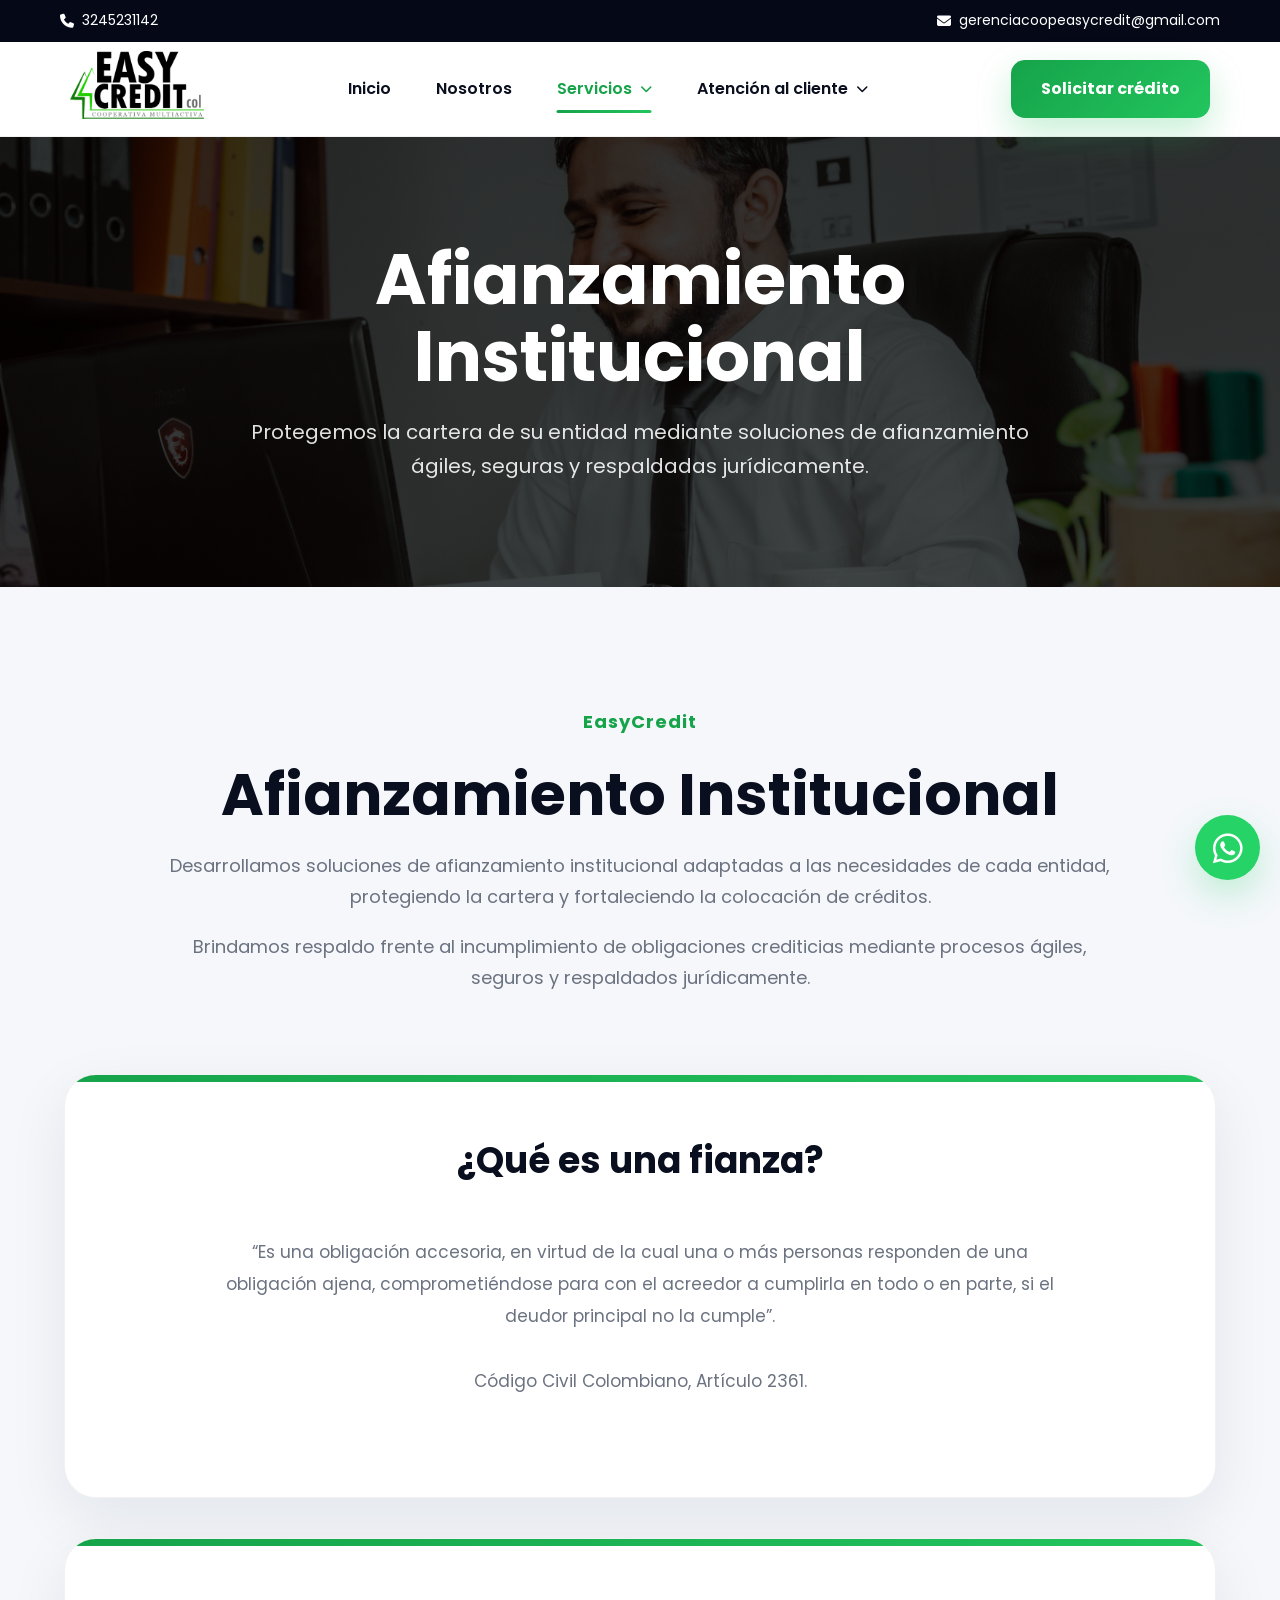
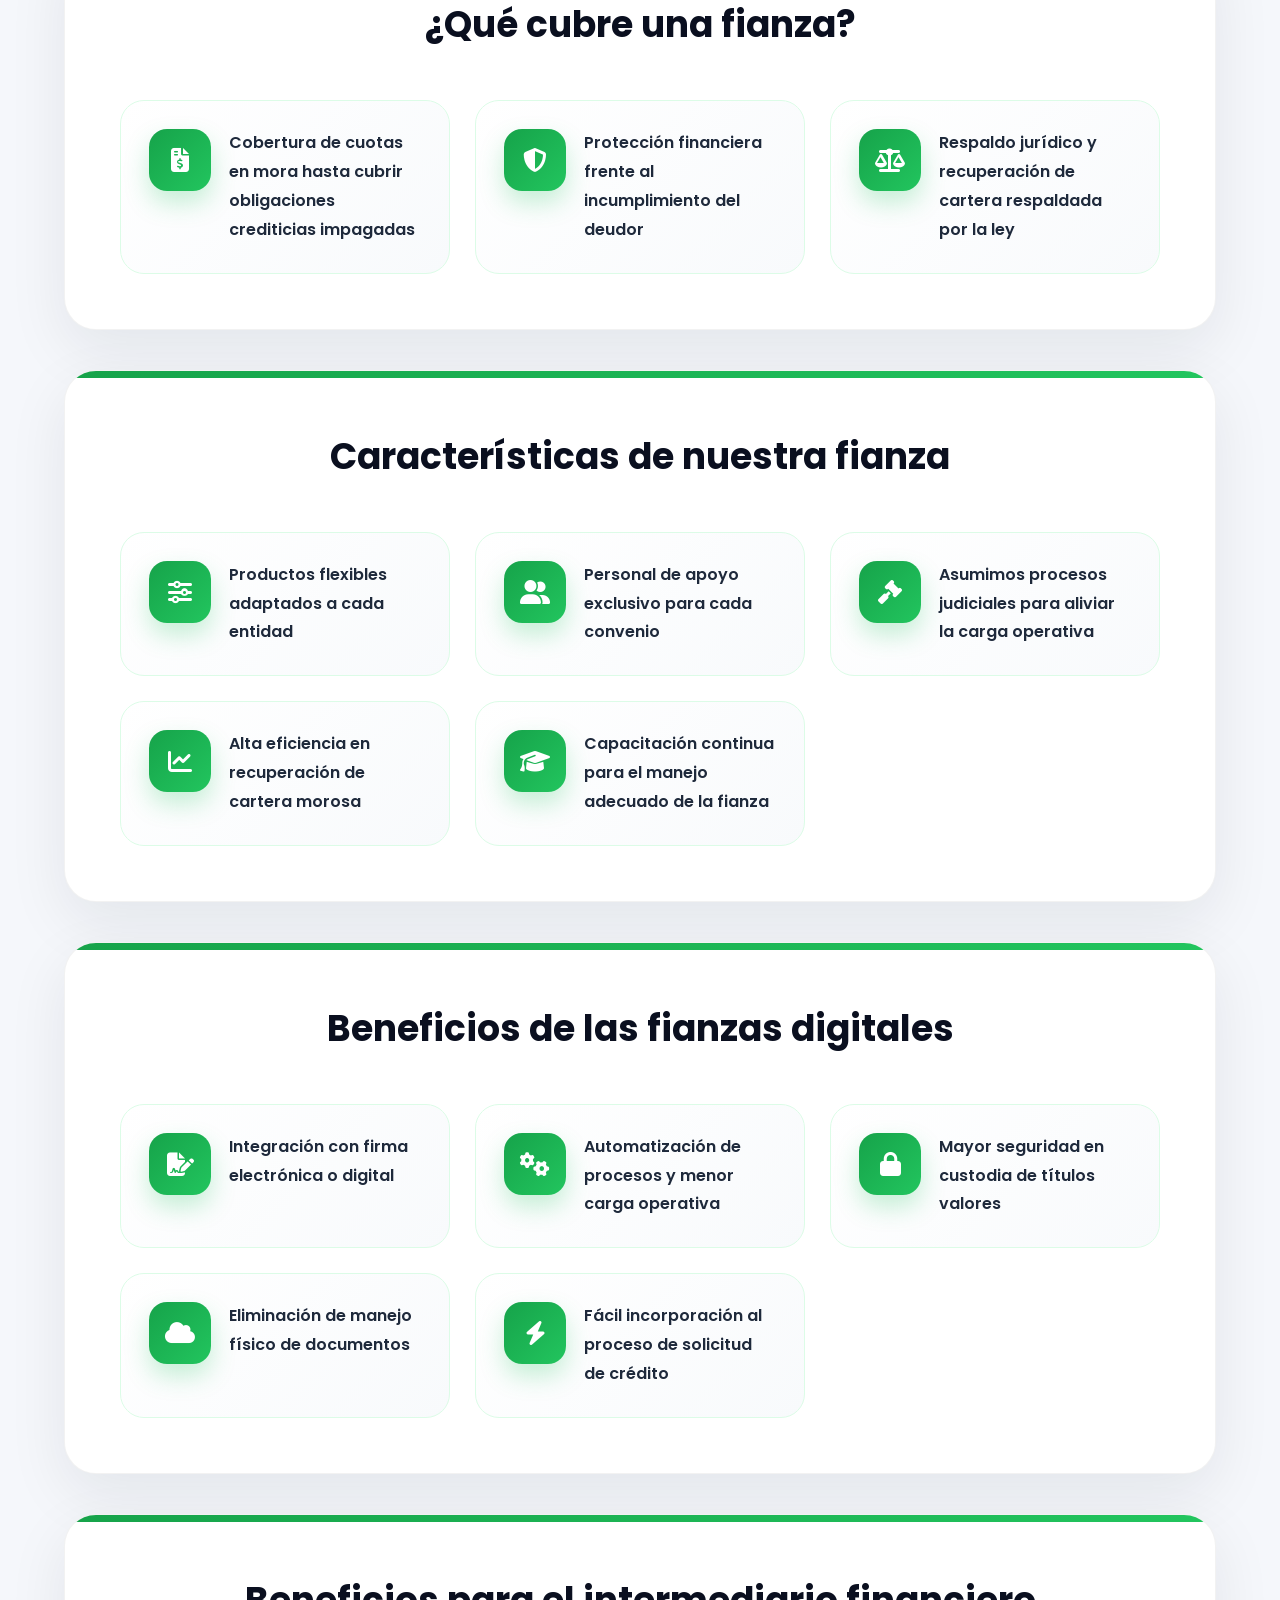
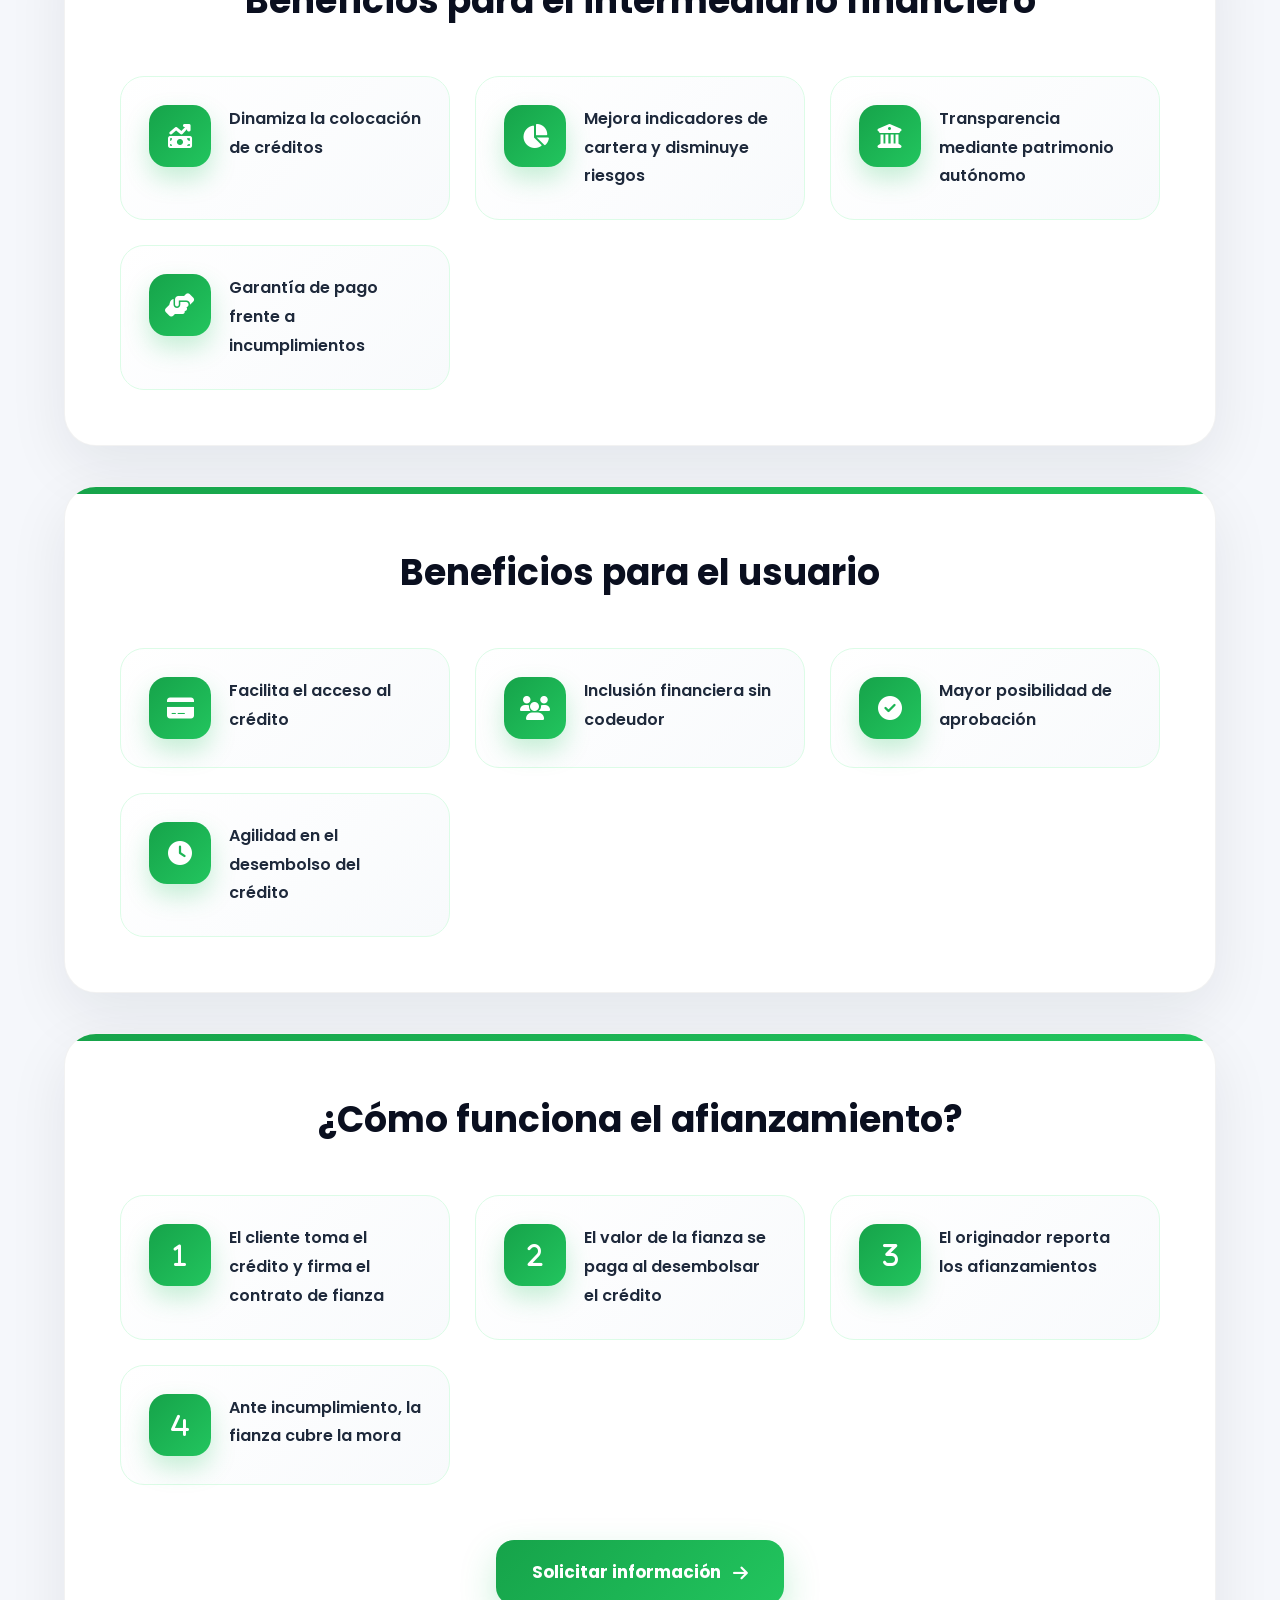
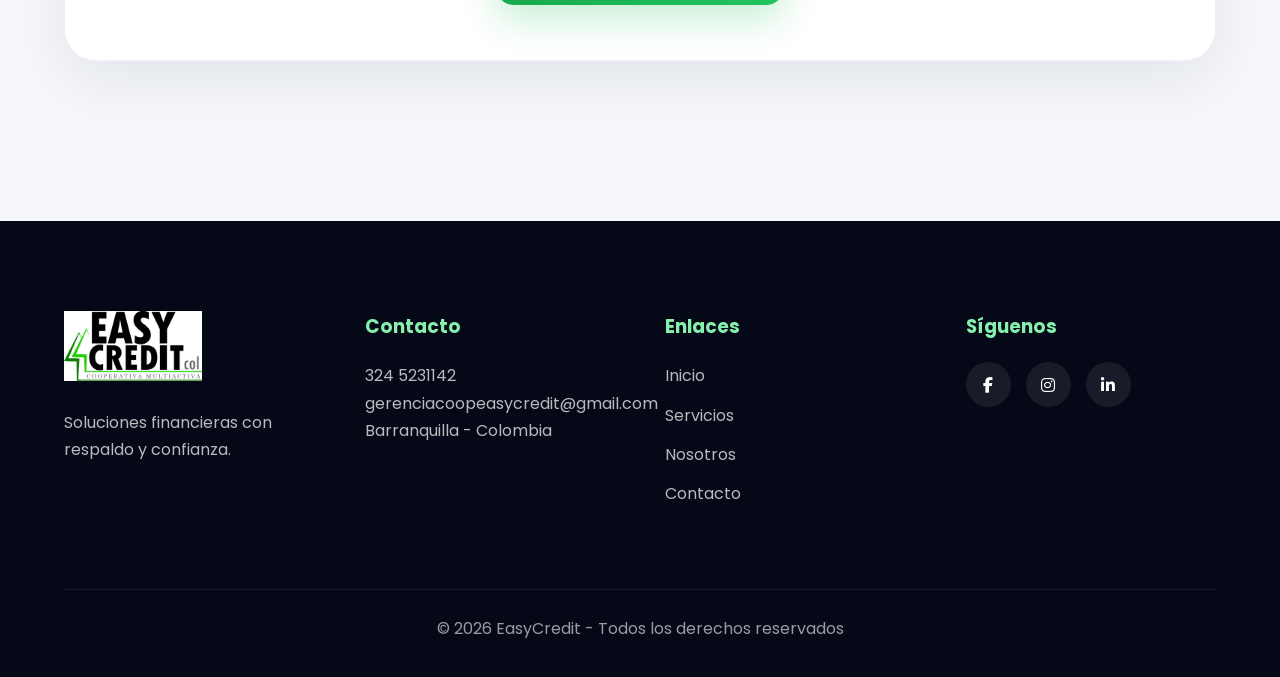
==== html/afianzamiento.html @ ebce4f31 "paginas de servicios" ====
<!DOCTYPE html>
<html lang="es">

<head>

<meta charset="UTF-8">
<meta name="viewport" content="width=device-width, initial-scale=1.0">

<title>asesoria - EasyCredit</title>

<link rel="stylesheet" href="../css/afianzamiento.css">

<link rel="icon"
type="image/ico"
href="../img/easycredit.ico">

<link rel="stylesheet"
href="https://cdnjs.cloudflare.com/ajax/libs/font-awesome/6.5.1/css/all.min.css">

<link rel="preconnect"
href="https://fonts.googleapis.com">

<link rel="preconnect"
href="https://fonts.gstatic.com"
crossorigin>

<link href="https://fonts.googleapis.com/css2?family=Poppins:wght@300;400;500;600;700&display=swap"
rel="stylesheet">

</head>

<body>

<!-- =========================================================
     TOPBAR
========================================================= -->

<div class="topbar">

    <span>
        <i class="fa-solid fa-phone"></i>
        3245231142
    </span>

    <span>
        <i class="fa-solid fa-envelope"></i>
        gerenciacoopeasycredit@gmail.com
    </span>

</div>

<!-- =========================================================
     NAVBAR
========================================================= -->

<header class="navbar">

    <!-- MOBILE -->

    <div class="menu-toggle">

        <i class="fa-solid fa-bars"></i>

    </div>

    <!-- LOGO -->

    <a href="../index.html" class="logo">

        <img src="../img/logo.png"
        alt="EasyCredit">

    </a>

    <!-- MENU -->

    <nav class="menu">

        <!-- INICIO -->

        <a href="../index.html">
            Inicio
        </a>

        <!-- NOSOTROS -->

        <a href="./nosotros.html">
            Nosotros
        </a>

        <!-- SERVICIOS -->

<div class="dropdown">

    <a href="./servicios.html" class="active">

        Servicios

        <i class="fa-solid fa-chevron-down"></i>

    </a>

    <div class="submenu">

        <a href="./asesoria.html">
            Asesoría Integral
        </a>

        <a href="./cobranza.html">
            Cobranza Jurídica
        </a>

        <a href="./afianzamiento.html"class="active">
            Afianzamiento institucional
        </a>

    </div>

</div>

<!-- ATENCION -->

<div class="dropdown">

    <a href="./contacto.html">

        Atención al cliente

        <i class="fa-solid fa-chevron-down"></i>

    </a>

    <div class="submenu">

        <a href="./contacto.html">
            Contacto
        </a>

        <a href="./pqr.html">
            PQR
        </a>

    </div>

</div>

        </div>

    </nav>

    <!-- BOTON -->

    <a href="#" class="btn-nav">

        Solicitar crédito

    </a>

</header>


<!-- =========================================================
     HERO AFIANZAMIENTO
========================================================= -->

<section class="services-hero">

    <div class="services-hero-content">


        <h1>
            Afianzamiento
            Institucional
        </h1>

        <p>
            Protegemos la cartera de su entidad
            mediante soluciones de afianzamiento
            ágiles, seguras y respaldadas jurídicamente.
        </p>

    </div>

</section>


<!-- =========================================================
     AFIANZAMIENTO
========================================================= -->

<section class="service-detail">

    <div class="container">

        <!-- INFO -->

        <div class="service-info center">

            <span class="mini-service">
                EasyCredit
            </span>

            <h2>
                Afianzamiento Institucional
            </h2>

            <p>
                Desarrollamos soluciones de afianzamiento
                institucional adaptadas a las necesidades
                de cada entidad, protegiendo la cartera
                y fortaleciendo la colocación de créditos.
            </p>

            <p>
                Brindamos respaldo frente al incumplimiento
                de obligaciones crediticias mediante procesos
                ágiles, seguros y respaldados jurídicamente.
            </p>

        </div>

        <!-- QUE ES -->

        <div class="full-card">

            <h3>
                ¿Qué es una fianza?
            </h3>

            <p class="service-description">

                “Es una obligación accesoria, en virtud
                de la cual una o más personas responden
                de una obligación ajena, comprometiéndose
                para con el acreedor a cumplirla en todo
                o en parte, si el deudor principal no
                la cumple”.
                <br><br>
                Código Civil Colombiano,
                Artículo 2361.

            </p>

        </div>

        <!-- COBERTURA -->

        <div class="full-card">

            <h3>
                ¿Qué cubre una fianza?
            </h3>

            <div class="service-list">

                <div class="service-item">

                    <i class="fa-solid fa-file-invoice-dollar"></i>

                    <span>
                        Cobertura de cuotas en mora
                        hasta cubrir obligaciones
                        crediticias impagadas
                    </span>

                </div>

                <div class="service-item">

                    <i class="fa-solid fa-shield-halved"></i>

                    <span>
                        Protección financiera frente
                        al incumplimiento del deudor
                    </span>

                </div>

                <div class="service-item">

                    <i class="fa-solid fa-scale-balanced"></i>

                    <span>
                        Respaldo jurídico y recuperación
                        de cartera respaldada por la ley
                    </span>

                </div>

            </div>

        </div>

        <!-- CARACTERISTICAS -->

        <div class="full-card">

            <h3>
                Características de nuestra fianza
            </h3>

            <div class="service-list">

                <div class="service-item">

                    <i class="fa-solid fa-sliders"></i>

                    <span>
                        Productos flexibles adaptados
                        a cada entidad
                    </span>

                </div>

                <div class="service-item">

                    <i class="fa-solid fa-user-group"></i>

                    <span>
                        Personal de apoyo exclusivo
                        para cada convenio
                    </span>

                </div>

                <div class="service-item">

                    <i class="fa-solid fa-gavel"></i>

                    <span>
                        Asumimos procesos judiciales
                        para aliviar la carga operativa
                    </span>

                </div>

                <div class="service-item">

                    <i class="fa-solid fa-chart-line"></i>

                    <span>
                        Alta eficiencia en recuperación
                        de cartera morosa
                    </span>

                </div>

                <div class="service-item">

                    <i class="fa-solid fa-graduation-cap"></i>

                    <span>
                        Capacitación continua para
                        el manejo adecuado de la fianza
                    </span>

                </div>

            </div>

        </div>

        <!-- BENEFICIOS DIGITALES -->

        <div class="full-card">

            <h3>
                Beneficios de las fianzas digitales
            </h3>

            <div class="service-list">

                <div class="service-item">

                    <i class="fa-solid fa-file-signature"></i>

                    <span>
                        Integración con firma
                        electrónica o digital
                    </span>

                </div>

                <div class="service-item">

                    <i class="fa-solid fa-gears"></i>

                    <span>
                        Automatización de procesos
                        y menor carga operativa
                    </span>

                </div>

                <div class="service-item">

                    <i class="fa-solid fa-lock"></i>

                    <span>
                        Mayor seguridad en custodia
                        de títulos valores
                    </span>

                </div>

                <div class="service-item">

                    <i class="fa-solid fa-cloud"></i>

                    <span>
                        Eliminación de manejo físico
                        de documentos
                    </span>

                </div>

                <div class="service-item">

                    <i class="fa-solid fa-bolt"></i>

                    <span>
                        Fácil incorporación al proceso
                        de solicitud de crédito
                    </span>

                </div>

            </div>

        </div>

        <!-- BENEFICIOS -->

        <div class="full-card">

            <h3>
                Beneficios para el intermediario financiero
            </h3>

            <div class="service-list">

                <div class="service-item">

                    <i class="fa-solid fa-money-bill-trend-up"></i>

                    <span>
                        Dinamiza la colocación
                        de créditos
                    </span>

                </div>

                <div class="service-item">

                    <i class="fa-solid fa-chart-pie"></i>

                    <span>
                        Mejora indicadores de cartera
                        y disminuye riesgos
                    </span>

                </div>

                <div class="service-item">

                    <i class="fa-solid fa-building-columns"></i>

                    <span>
                        Transparencia mediante
                        patrimonio autónomo
                    </span>

                </div>

                <div class="service-item">

                    <i class="fa-solid fa-handshake-angle"></i>

                    <span>
                        Garantía de pago frente
                        a incumplimientos
                    </span>

                </div>

            </div>

        </div>

        <!-- BENEFICIOS USUARIO -->

        <div class="full-card">

            <h3>
                Beneficios para el usuario
            </h3>

            <div class="service-list">

                <div class="service-item">

                    <i class="fa-solid fa-credit-card"></i>

                    <span>
                        Facilita el acceso
                        al crédito
                    </span>

                </div>

                <div class="service-item">

                    <i class="fa-solid fa-users"></i>

                    <span>
                        Inclusión financiera
                        sin codeudor
                    </span>

                </div>

                <div class="service-item">

                    <i class="fa-solid fa-circle-check"></i>

                    <span>
                        Mayor posibilidad
                        de aprobación
                    </span>

                </div>

                <div class="service-item">

                    <i class="fa-solid fa-clock"></i>

                    <span>
                        Agilidad en el desembolso
                        del crédito
                    </span>

                </div>

            </div>

        </div>

        <!-- CLAVES -->

        <div class="full-card">

            <h3>
                ¿Cómo funciona el afianzamiento?
            </h3>

            <div class="service-list">

                <div class="service-item">

                    <i class="fa-solid fa-1"></i>

                    <span>
                        El cliente toma el crédito
                        y firma el contrato de fianza
                    </span>

                </div>

                <div class="service-item">

                    <i class="fa-solid fa-2"></i>

                    <span>
                        El valor de la fianza se paga
                        al desembolsar el crédito
                    </span>

                </div>

                <div class="service-item">

                    <i class="fa-solid fa-3"></i>

                    <span>
                        El originador reporta
                        los afianzamientos
                    </span>

                </div>

                <div class="service-item">

                    <i class="fa-solid fa-4"></i>

                    <span>
                        Ante incumplimiento,
                        la fianza cubre la mora
                    </span>

                </div>

            </div>

            <!-- BOTON -->

            <div class="service-btn-box">

                <a href="./contacto.html"
                class="service-btn">

                    Solicitar información

                    <i class="fa-solid fa-arrow-right"></i>

                </a>

            </div>

        </div>

    </div>

</section>

<!-- =========================================================
     FOOTER
========================================================= -->

<footer class="footer">

    <div class="container">

        <div class="footer-container">

            <!-- LOGO -->

            <div class="footer-brand">

                <img src="../img/logo.png"
                alt="EasyCredit">

                <p>
                    Soluciones financieras
                    con respaldo y confianza.
                </p>

            </div>

            <!-- CONTACTO -->

            <div class="footer-info">

                <h3>Contacto</h3>

                <p>

                    <a href="https://wa.me/573245231142"
                    target="_blank">

                        324 5231142

                    </a>

                </p>

                <p>
                    gerenciacoopeasycredit@gmail.com
                </p>

                <p>
                    Barranquilla - Colombia
                </p>

            </div>

            <!-- ENLACES -->

            <div class="footer-links">

                <h3>Enlaces</h3>

                <a href="../index.html">
                    Inicio
                </a>

                <a href="./servicios.html">
                    Servicios
                </a>

                <a href="./nosotros.html">
                    Nosotros
                </a>

                <a href="./contacto.html">
                    Contacto
                </a>

            </div>

            <!-- REDES -->

            <div class="footer-social">

                <h3>Síguenos</h3>

                <div class="social-icons">

                    <a href="#">
                        <i class="fa-brands fa-facebook-f"></i>
                    </a>

                    <a href="#">
                        <i class="fa-brands fa-instagram"></i>
                    </a>

                    <a href="#">
                        <i class="fa-brands fa-linkedin-in"></i>
                    </a>

                </div>

            </div>

        </div>

        <!-- COPYRIGHT -->

        <div class="footer-copy">

            © 2026 EasyCredit
            - Todos los derechos reservados

        </div>

    </div>

</footer>

<!-- =========================================================
     WHATSAPP
========================================================= -->

<a href="https://wa.me/573245231142?text=Hola%20EasyCredit,%20quiero%20asesoría"
class="whatsapp"
target="_blank">

    <i class="fa-brands fa-whatsapp"></i>

</a>

<!-- JS -->

<script src="../script.js"></script>

</body>
</html>
---- css/afianzamiento.css ----
:root{

    --black:#0a0f1f;
    --dark:#111827;

    --green:#16a34a;
    --green-light:#22c55e;

    --gray:#f3f4f6;
    --gray-text:#6b7280;

    --white:#ffffff;
}

/* =========================================================
   RESET
========================================================= */

*{
    margin:0;
    padding:0;
    box-sizing:border-box;
}

html{
    scroll-behavior:smooth;
}

body{
    font-family:'Poppins',sans-serif;
    background:#f5f7fb;
    color:var(--black);
    overflow-x:hidden;
    line-height:1.7;
}

.container{
    width:90%;
    max-width:1280px;
    margin:auto;
}

/* =========================================================
   TOPBAR
========================================================= */

.topbar{
    height:42px;
    background:#050816;
    display:flex;
    justify-content:space-between;
    align-items:center;
    padding:0 60px;
    color:white;
    font-size:14px;
}

.topbar span{
    display:flex;
    align-items:center;
    gap:8px;
}

/* =========================================================
   NAVBAR
========================================================= */

.navbar{
    width:100%;
    height:95px;
    position:sticky;
    top:0;
    z-index:999;
    display:flex;
    justify-content:space-between;
    align-items:center;
    padding:0 70px;
    background:rgba(255,255,255,.95);
    backdrop-filter:blur(14px);
    border-bottom:1px solid rgba(0,0,0,.05);
}

.logo img{
    height:68px;
}

/* =========================================================
   MENU
========================================================= */

.menu{
    display:flex;
    align-items:center;
    gap:45px;
}

.menu a{
    position:relative;
    text-decoration:none;
    color:var(--black);
    font-size:16px;
    font-weight:600;
    transition:.3s ease;
}

.menu a:hover,
.menu a.active{
    color:var(--green);
}

.menu a::after{
    content:'';
    position:absolute;
    left:50%;
    bottom:-10px;
    width:0%;
    height:3px;
    border-radius:20px;
    background:linear-gradient(
    90deg,
    var(--green),
    var(--green-light)
    );
    transform:translateX(-50%);
    transition:.35s;
}

.menu a:hover::after,
.menu a.active::after{
    width:100%;
}

/* =========================================================
   DROPDOWN
========================================================= */

.dropdown{
    position:relative;
}

.dropdown > a{
    display:flex;
    align-items:center;
    gap:8px;
}

.dropdown i{
    font-size:12px;
}

.submenu{
    position:absolute;
    top:150%;
    left:50%;
    transform:translateX(-50%);
    min-width:280px;
    background:white;
    border-radius:24px;
    padding:18px;
    display:flex;
    flex-direction:column;
    gap:10px;
    opacity:0;
    visibility:hidden;
    transition:.35s ease;
    box-shadow:0 20px 50px rgba(0,0,0,.12);
}

.dropdown:hover .submenu{
    opacity:1;
    visibility:visible;
}

.submenu a{
    padding:14px 18px;
    border-radius:14px;
}

.submenu a:hover{
    background:linear-gradient(
    135deg,
    var(--green),
    var(--green-light)
    );
    color:white;
}

.submenu a::after{
    display:none;
}

/* =========================================================
   BOTON NAV
========================================================= */

.btn-nav{
    padding:15px 30px;
    border-radius:14px;
    background:linear-gradient(
    135deg,
    var(--green),
    var(--green-light)
    );
    color:white;
    text-decoration:none;
    font-weight:700;
    transition:.35s;
    box-shadow:
    0 15px 35px rgba(34,197,94,.25);
}

.btn-nav:hover{
    transform:translateY(-4px);
}

/* =========================================================
   HERO
========================================================= */

.services-hero{
    width:100%;
    min-height:450px;

    display:flex;
    justify-content:center;
    align-items:center;
    text-align:center;

    background:
    linear-gradient(
    rgba(0,0,0,.75),
    rgba(0,0,0,.70)
    ),
    url('../img/servicios.jpg');

    background-size:cover;
    background-position:center;

    position:relative;
    overflow:hidden;
}

.services-hero-content{
    position:relative;
    z-index:5;
    max-width:850px;
    padding:0 20px;
    color:white;
}

.services-hero-content span{
    display:inline-block;
    padding:10px 22px;
    border-radius:50px;
    background:rgba(255,255,255,.08);
    color:#bbf7d0;
    margin-bottom:20px;
    font-weight:600;
}

.services-hero-content h1{
    font-size:70px;
    margin-bottom:20px;
    line-height:1.1;
}

.services-hero-content p{
    font-size:20px;
    color:rgba(255,255,255,.88);
}

/* =========================================================
   SECTION
========================================================= */

.service-detail{
    padding:120px 0;
}

/* =========================================================
   INFO TOP
========================================================= */

.service-info.center{
    text-align:center;
    max-width:950px;
    margin:auto auto 80px;
}

.mini-service{
    color:var(--green);
    font-size:18px;
    font-weight:700;
    letter-spacing:1px;
}

.service-info.center h2{
    font-size:58px;
    margin:22px 0;
    line-height:1.2;
}

.service-info.center p{
    font-size:18px;
    color:var(--gray-text);
    margin-bottom:20px;
}

/* =========================================================
   CARDS
========================================================= */

.full-card{
    position:relative;
    background:white;
    border-radius:32px;
    padding:55px;
    margin-bottom:40px;
    overflow:hidden;

    border:1px solid rgba(0,0,0,.05);

    box-shadow:
    0 20px 60px rgba(15,23,42,.08);
}

.full-card::before{
    content:'';
    position:absolute;
    top:0;
    left:0;
    width:100%;
    height:7px;

    background:linear-gradient(
    90deg,
    var(--green),
    var(--green-light)
    );
}

.full-card h3{
    text-align:center;
    font-size:36px;
    margin-bottom:45px;
    color:var(--black);
}

/* =========================================================
   DESCRIPTION
========================================================= */

.service-description{
    text-align:center;
    max-width:850px;
    margin:0 auto 45px;
    color:var(--gray-text);
    font-size:17px;
    line-height:1.9;
}

/* =========================================================
   SERVICE LIST
========================================================= */

.service-list{
    display:grid;
    grid-template-columns:
    repeat(auto-fit,minmax(300px,1fr));
    gap:25px;
}

/* =========================================================
   ITEMS
========================================================= */

.service-item{
    position:relative;

    display:flex;
    align-items:flex-start;
    gap:18px;

    padding:28px;

    border-radius:24px;

    background:
    linear-gradient(
    135deg,
    #ffffff,
    #f8fafc
    );

    border:1px solid #dcfce7;

    transition:.35s ease;
}

.service-item:hover{
    transform:translateY(-8px);
    box-shadow:
    0 20px 40px rgba(34,197,94,.12);
}

.service-item i{
    width:62px;
    height:62px;
    min-width:62px;

    border-radius:18px;

    display:flex;
    justify-content:center;
    align-items:center;

    background:linear-gradient(
    135deg,
    var(--green),
    var(--green-light)
    );

    color:white;
    font-size:24px;

    box-shadow:
    0 12px 25px rgba(34,197,94,.25);
}

.service-item span{
    font-size:16px;
    font-weight:600;
    color:#1e293b;
    line-height:1.8;
}

/* =========================================================
   BUTTON
========================================================= */

.service-btn-box{
    display:flex;
    justify-content:center;
    margin-top:55px;
}

.service-btn{
    display:inline-flex;
    align-items:center;
    gap:12px;

    padding:18px 36px;

    border-radius:18px;

    background:linear-gradient(
    135deg,
    var(--green),
    var(--green-light)
    );

    color:white;
    text-decoration:none;
    font-size:17px;
    font-weight:700;

    transition:.35s ease;

    box-shadow:
    0 15px 35px rgba(34,197,94,.25);
}

.service-btn:hover{
    transform:translateY(-5px);
}

/* =========================================================
   FOOTER
========================================================= */

.footer{
    background:#050816;
    padding:90px 0 35px;
    color:white;
}

.footer-container{
    display:grid;
    grid-template-columns:
    repeat(auto-fit,minmax(220px,1fr));
    gap:50px;
}

.footer-brand img{
    height:70px;
    margin-bottom:20px;
}

.footer-brand p{
    color:rgba(255,255,255,.72);
}

.footer h3{
    color:#86efac;
    margin-bottom:20px;
}

.footer a,
.footer p{
    color:rgba(255,255,255,.72);
    text-decoration:none;
}

.footer-links a{
    display:block;
    margin-bottom:12px;
}

.footer-links a:hover,
.footer-info a:hover{
    color:#86efac;
}

.social-icons{
    display:flex;
    gap:15px;
}

.social-icons a{
    width:45px;
    height:45px;
    border-radius:50%;
    background:rgba(255,255,255,.08);

    display:flex;
    justify-content:center;
    align-items:center;

    color:white;

    transition:.3s;
}

.social-icons a:hover{
    background:var(--green);
    transform:translateY(-4px);
}

.footer-copy{
    margin-top:70px;
    padding-top:25px;
    border-top:1px solid rgba(255,255,255,.08);
    text-align:center;
    color:rgba(255,255,255,.6);
}

/* =========================================================
   WHATSAPP
========================================================= */

.whatsapp{
    position:fixed;
    width:65px;
    height:65px;
    right:20px;
    bottom:20px;

    border-radius:50%;

    background:#25D366;

    display:flex;
    justify-content:center;
    align-items:center;

    text-decoration:none;

    z-index:999;

    box-shadow:
    0 15px 35px rgba(37,211,102,.25);
}

.whatsapp i{
    color:white;
    font-size:34px;
}

/* =========================================================
   MOBILE MENU
========================================================= */

.menu-toggle{
    display:none;
}

/* =========================================================
   RESPONSIVE
========================================================= */

@media(max-width:992px){

    .navbar{
        padding:0 25px;
    }

    .menu{
        gap:25px;
    }

    .services-hero-content h1{
        font-size:54px;
    }

    .service-info.center h2{
        font-size:44px;
    }
}

@media(max-width:768px){

    .topbar{
        display:none;
    }

    .navbar{
        justify-content:center;
        padding:18px 20px;
        height:auto;
    }

    .menu-toggle{
        display:flex;
        position:absolute;
        left:20px;
        font-size:30px;
        cursor:pointer;
    }

    .logo img{
        height:55px;
    }

    .menu{
        position:fixed;
        top:0;
        left:-100%;

        width:280px;
        height:100vh;

        background:white;

        flex-direction:column;
        justify-content:center;
        align-items:flex-start;

        padding-left:40px;

        transition:.4s ease;

        z-index:1000;
    }

    .menu.active{
        left:0;
    }

    .submenu{
        display:none;
    }

    .btn-nav{
        display:none;
    }

    .services-hero{
        min-height:380px;
    }

    .services-hero-content h1{
        font-size:42px;
    }

    .services-hero-content p{
        font-size:16px;
    }

    .service-detail{
        padding:90px 0;
    }

    .service-info.center h2{
        font-size:38px;
    }

    .full-card{
        padding:35px 25px;
    }

    .full-card h3{
        font-size:28px;
    }

    .service-list{
        grid-template-columns:1fr;
    }

    .service-btn{
        width:100%;
        justify-content:center;
    }

    .footer{
        text-align:center;
    }

    .social-icons{
        justify-content:center;
    }
}
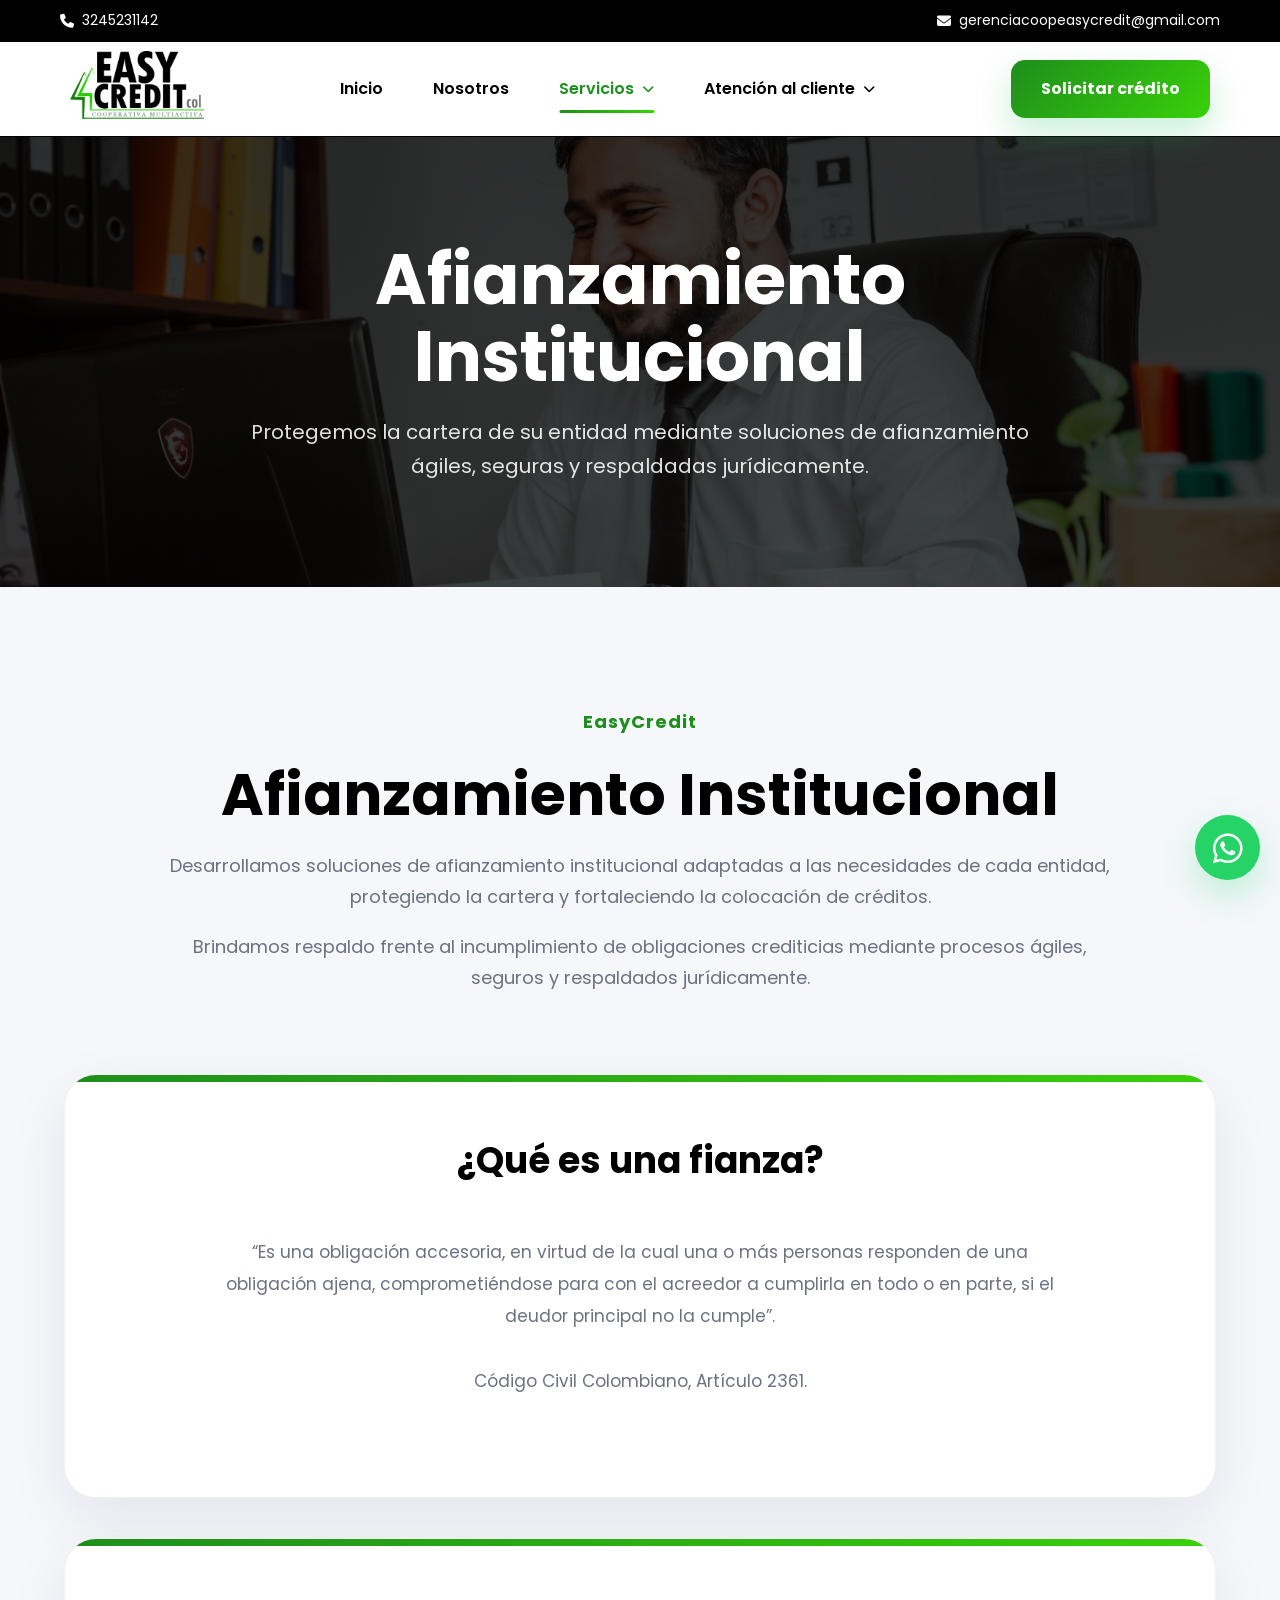
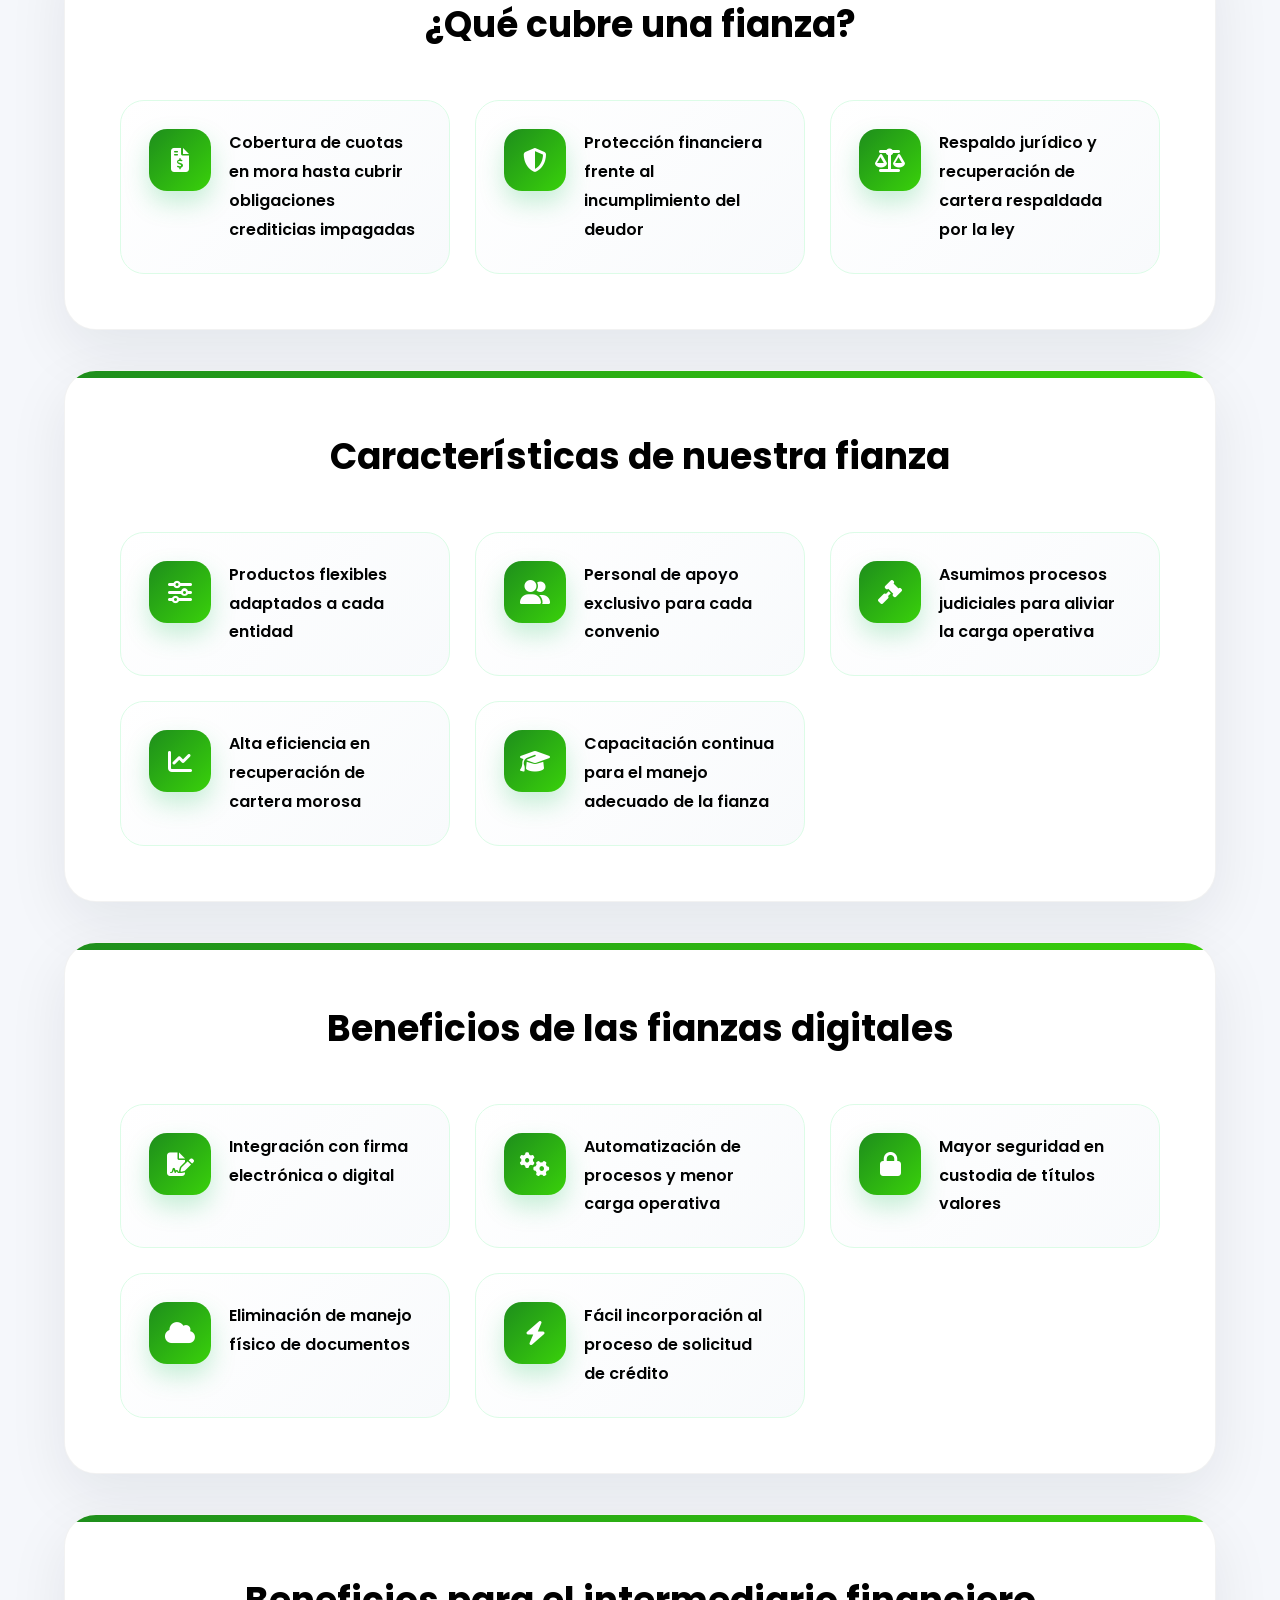
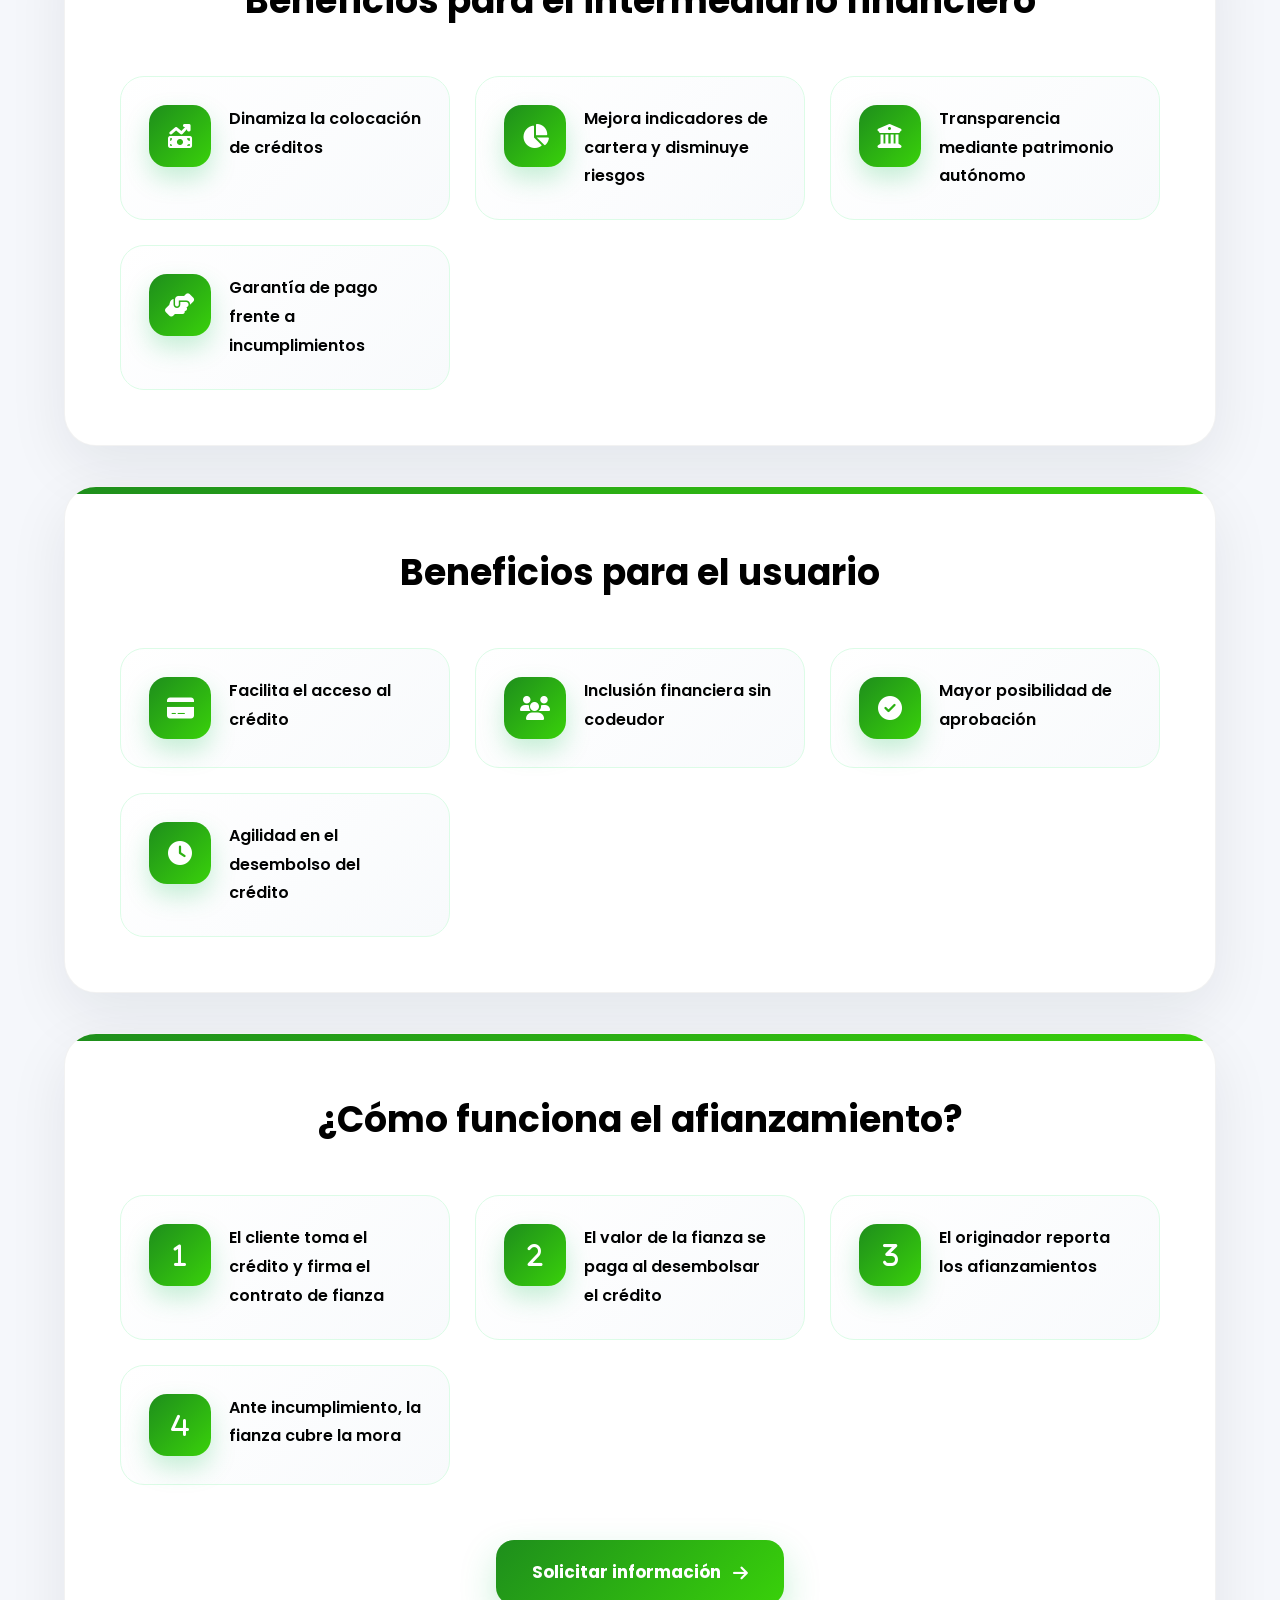
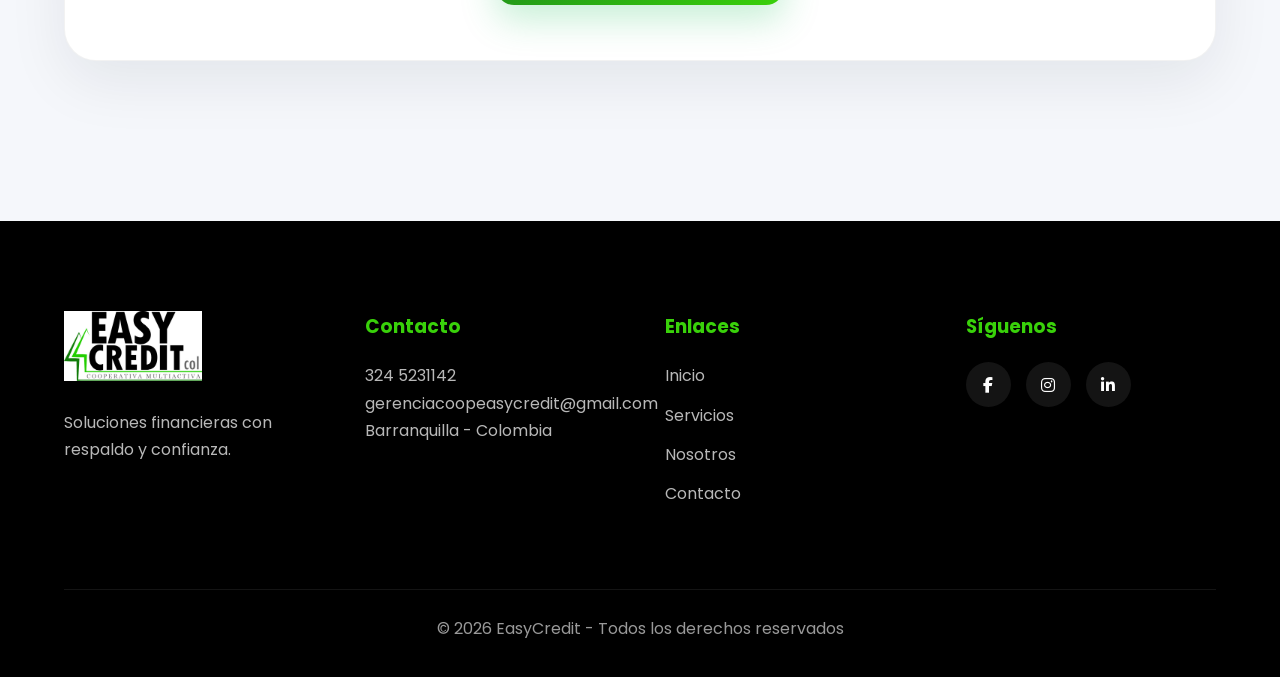
==== commit ea6224ee: "formulario pqr y meta" ====
--- a/html/afianzamiento.html
+++ b/html/afianzamiento.html
@@ -3,10 +3,18 @@
 
 <head>
 
-<meta charset="UTF-8">
-<meta name="viewport" content="width=device-width, initial-scale=1.0">
-
-<title>asesoria - EasyCredit</title>
+<title>Afianzamiento Institucional | EasyCredit</title>
+
+<meta name="description" content="Servicio de afianzamiento institucional para respaldar créditos, disminuir riesgos y fortalecer operaciones financieras.">
+
+<meta name="keywords" content="afianzamiento institucional, respaldo crediticio, garantía financiera, EasyCredit">
+
+<meta name="author" content="EasyCredit">
+
+<meta name="robots" content="index, follow">
+<meta property="og:site_name" content="EasyCredit">
+<meta property="og:type" content="website">
+<meta property="og:locale" content="es_CO">
 
 <link rel="stylesheet" href="../css/afianzamiento.css">
 
--- a/css/afianzamiento.css
+++ b/css/afianzamiento.css
@@ -1,10 +1,10 @@
 :root{
 
-    --black:#0a0f1f;
-    --dark:#111827;
-
-    --green:#16a34a;
-    --green-light:#22c55e;
+    --black:#000000;
+    --dark:#070707;
+
+    --green:#1E8E1C;
+    --green-light:#39D10A;
 
     --gray:#f3f4f6;
     --gray-text:#6b7280;
@@ -46,7 +46,7 @@
 
 .topbar{
     height:42px;
-    background:#050816;
+    background:var(--black);
     display:flex;
     justify-content:space-between;
     align-items:center;
@@ -77,7 +77,7 @@
     padding:0 70px;
     background:rgba(255,255,255,.95);
     backdrop-filter:blur(14px);
-    border-bottom:1px solid rgba(0,0,0,.05);
+    border-bottom:1px solid rgb(0, 0, 0);
 }
 
 .logo img{
@@ -182,6 +182,7 @@
     var(--green),
     var(--green-light)
     );
+
     color:white;
 }
 
@@ -430,7 +431,7 @@
 .service-item span{
     font-size:16px;
     font-weight:600;
-    color:#1e293b;
+    color:#020303;
     line-height:1.8;
 }
 
@@ -479,7 +480,7 @@
 ========================================================= */
 
 .footer{
-    background:#050816;
+    background:var(--black);
     padding:90px 0 35px;
     color:white;
 }
@@ -501,7 +502,7 @@
 }
 
 .footer h3{
-    color:#86efac;
+      color:var(--green-light);
     margin-bottom:20px;
 }
 
@@ -518,7 +519,7 @@
 
 .footer-links a:hover,
 .footer-info a:hover{
-    color:#86efac;
+    color:#0b7a34;
 }
 
 .social-icons{
@@ -587,135 +588,362 @@
 }
 
 /* =========================================================
-   MOBILE MENU
+   DROPDOWN + MENU MOBILE CORREGIDO
+========================================================= */
+
+/* =========================================================
+   HAMBURGUESA
 ========================================================= */
 
 .menu-toggle{
-    display:none;
-}
-
-/* =========================================================
-   RESPONSIVE
-========================================================= */
-
-@media(max-width:992px){
-
-    .navbar{
-        padding:0 25px;
-    }
-
-    .menu{
-        gap:25px;
-    }
-
-    .services-hero-content h1{
-        font-size:54px;
-    }
-
-    .service-info.center h2{
-        font-size:44px;
-    }
-}
+    display:none !important;
+    font-size:32px;
+    color:var(--black);
+    cursor:pointer;
+    z-index:2000;
+    position:absolute;
+    left:22px;
+    top:50%;
+    transform:translateY(-50%);
+}
+
+/* =========================================================
+   DROPDOWN SERVICIOS
+========================================================= */
+
+.dropdown{
+    position:relative;
+    display:flex;
+    align-items:center;
+    justify-content:center;
+}
+
+/* BOTON */
+
+.dropdown > a{
+    display:flex;
+    align-items:center;
+    gap:8px;
+}
+
+/* ICONO */
+
+.dropdown i{
+    font-size:12px;
+    transition:.3s ease;
+}
+
+/* ROTAR ICONO */
+
+.dropdown:hover i,
+.dropdown.active i{
+    transform:rotate(180deg);
+}
+
+/* =========================================================
+   SUBMENU DESKTOP
+========================================================= */
+
+.submenu{
+    position:absolute;
+    top:150%;
+    left:50%;
+    transform:translateX(-50%);
+
+    min-width:320px;
+
+    background:white;
+    border-radius:26px;
+    padding:18px;
+
+    display:flex;
+    flex-direction:column;
+    gap:10px;
+
+    opacity:0;
+    visibility:hidden;
+
+    transition:
+    opacity .25s ease,
+    visibility .25s ease;
+
+    box-shadow:
+    0 25px 60px rgba(0,0,0,.12);
+
+    border:1px solid rgba(0,200,83,.10);
+
+    z-index:999;
+}
+
+/* MOSTRAR */
+
+.dropdown:hover .submenu{
+    opacity:1;
+    visibility:visible;
+}
+
+/* LINKS SUBMENU */
+
+.submenu a{
+    display:flex;
+    align-items:center;
+
+    padding:16px 20px;
+
+    border-radius:16px;
+
+    text-decoration:none;
+
+    color:#000000;
+
+    font-size:17px;
+
+    font-weight:600;
+
+    background:#ffffff;
+
+    transition:
+    background .25s ease,
+    color .25s ease;
+}
+
+/* HOVER */
+
+.submenu a:hover{
+    background:
+    linear-gradient(
+    135deg,
+    #00C853,
+    #00E676
+    );
+
+    color:#ffffff;
+
+    transform:none !important;
+    box-shadow:none !important;
+}
+
+/* QUITAR LINEA */
+
+.submenu a::after{
+    display:none !important;
+}
+
+/* =========================================================
+   MOBILE
+========================================================= */
 
 @media(max-width:768px){
+
+    /* TOPBAR */
 
     .topbar{
         display:none;
     }
 
+    /* NAVBAR */
+
     .navbar{
+        position:relative;
         justify-content:center;
-        padding:18px 20px;
+        align-items:center;
+        padding:18px 22px;
         height:auto;
     }
 
-    .menu-toggle{
+    /* LOGO */
+
+    .logo{
         display:flex;
-        position:absolute;
-        left:20px;
-        font-size:30px;
-        cursor:pointer;
+        justify-content:center;
+        width:100%;
     }
 
     .logo img{
         height:55px;
-    }
+        width:auto;
+    }
+
+    /* HAMBURGUESA */
+
+    .menu-toggle{
+        display:flex !important;
+        align-items:center;
+        justify-content:center;
+    }
+
+    /* MENU */
 
     .menu{
         position:fixed;
+
         top:0;
         left:-100%;
 
-        width:280px;
+        width:300px;
         height:100vh;
 
         background:white;
 
+        display:flex;
         flex-direction:column;
-        justify-content:center;
         align-items:flex-start;
-
-        padding-left:40px;
-
-        transition:.4s ease;
-
-        z-index:1000;
+        justify-content:flex-start;
+
+        padding:120px 30px 40px;
+
+        gap:8px;
+
+        transition:left .35s ease;
+
+        z-index:1500;
+
+        overflow-y:auto;
+
+        box-shadow:0 0 40px rgba(0,0,0,.15);
     }
 
     .menu.active{
         left:0;
     }
 
+    /* LINKS */
+
+    .menu > a,
+    .dropdown > a{
+
+        width:100%;
+
+        padding:16px 0;
+
+        font-size:22px;
+        font-weight:700;
+
+        color:#000000;
+
+        border-bottom:
+        1px solid rgba(0,0,0,.06);
+
+        transform:none !important;
+        transition:none !important;
+    }
+
+    /* ELIMINAR ANIMACIONES */
+
+    .menu a:hover,
+    .dropdown > a:hover,
+    .submenu a:hover{
+        transform:none !important;
+        box-shadow:none !important;
+    }
+
+    .menu a::after{
+        display:none !important;
+    }
+
+    /* DROPDOWN */
+
+    .dropdown{
+        width:100%;
+
+        display:flex;
+        flex-direction:column;
+        align-items:flex-start;
+    }
+
+    /* SUBMENU MOBILE */
+
     .submenu{
+        position:relative;
+
+        top:0;
+        left:0;
+
+        transform:none !important;
+
+        opacity:1;
+        visibility:visible;
+
         display:none;
-    }
+
+        width:100%;
+        min-width:100%;
+
+        margin-top:10px;
+
+        padding:10px;
+
+        border-radius:18px;
+
+        background:#f8fafc;
+
+        border:1px solid rgba(0,0,0,.05);
+
+        box-shadow:none;
+    }
+
+    .dropdown.active .submenu{
+        display:flex;
+        flex-direction:column;
+        gap:6px;
+    }
+
+    /* LINKS SUBMENU */
+
+    .submenu a{
+        width:100%;
+
+        padding:14px 16px;
+
+        border-radius:14px;
+
+        color:#000000;
+
+        font-size:16px;
+
+        font-weight:600;
+
+        background:white;
+
+        transition:
+        background .2s ease,
+        color .2s ease;
+    }
+
+    .submenu a:hover{
+        background:#22C55E;
+        color:white;
+    }
+
+    /* BOTON NAV */
 
     .btn-nav{
         display:none;
     }
-
-    .services-hero{
-        min-height:380px;
-    }
-
-    .services-hero-content h1{
-        font-size:42px;
-    }
-
-    .services-hero-content p{
-        font-size:16px;
-    }
-
-    .service-detail{
-        padding:90px 0;
-    }
-
-    .service-info.center h2{
-        font-size:38px;
-    }
-
-    .full-card{
-        padding:35px 25px;
-    }
-
-    .full-card h3{
-        font-size:28px;
-    }
-
-    .service-list{
-        grid-template-columns:1fr;
-    }
-
-    .service-btn{
-        width:100%;
+}
+
+/* =========================================================
+   DESKTOP
+========================================================= */
+
+@media(min-width:769px){
+
+    .menu-toggle{
+        display:none !important;
+    }
+
+    .menu{
+        position:static;
+        width:auto;
+        height:auto;
+        background:none;
+        box-shadow:none;
+        padding:0;
+
+        flex-direction:row;
+        align-items:center;
         justify-content:center;
-    }
-
-    .footer{
-        text-align:center;
-    }
-
-    .social-icons{
-        justify-content:center;
+
+        gap:50px;
     }
 }
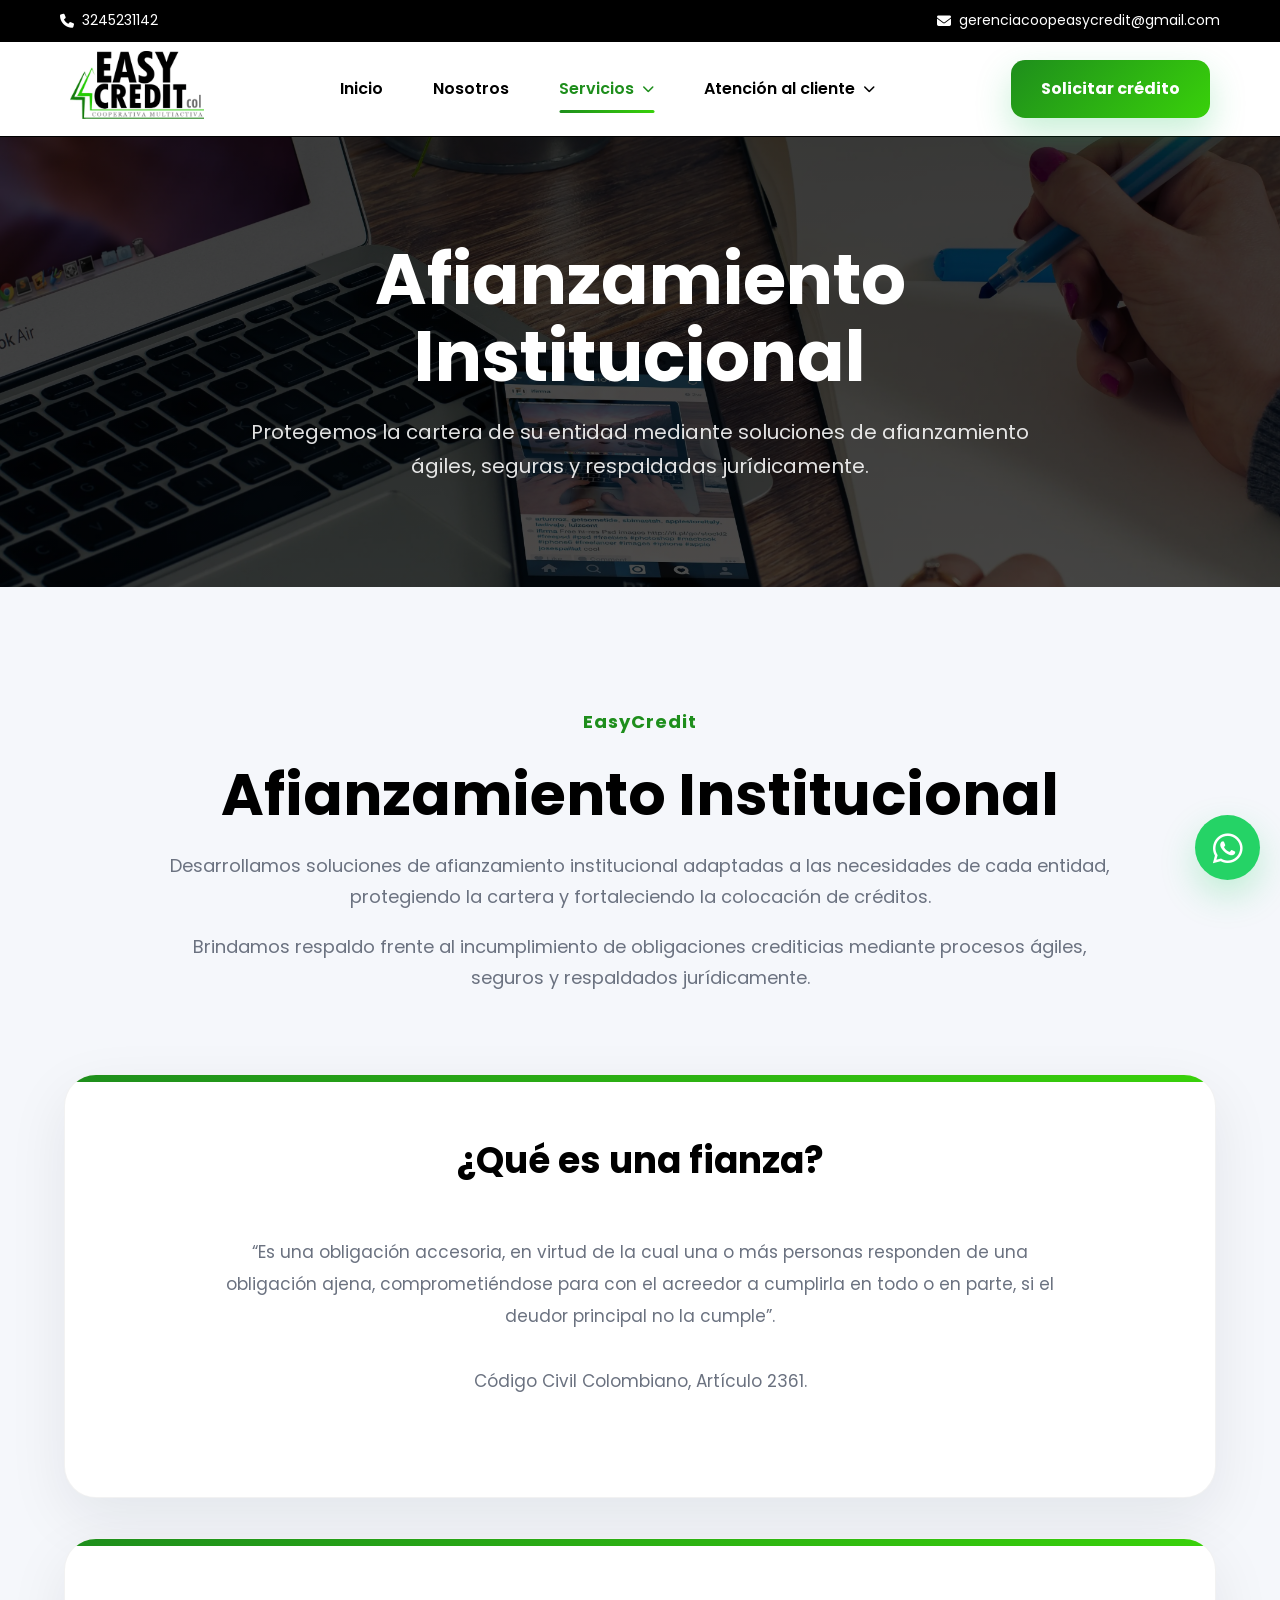
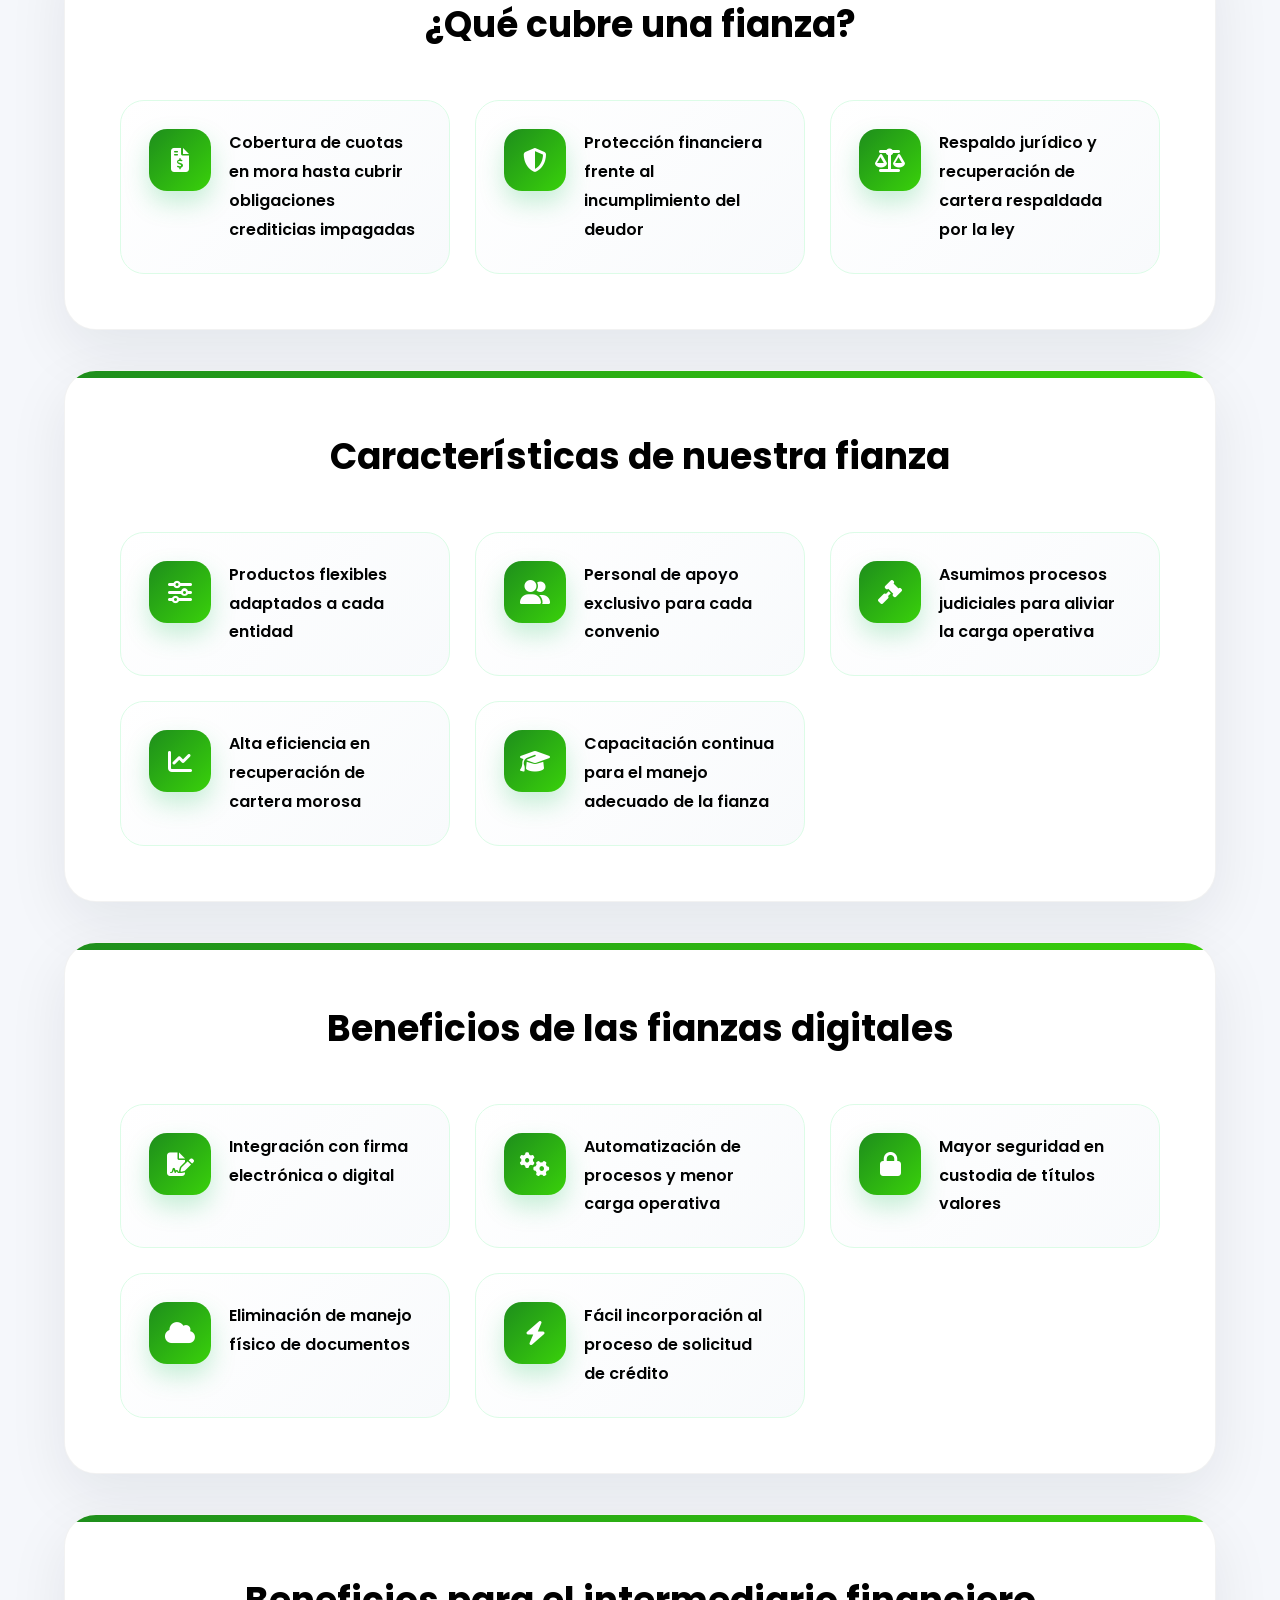
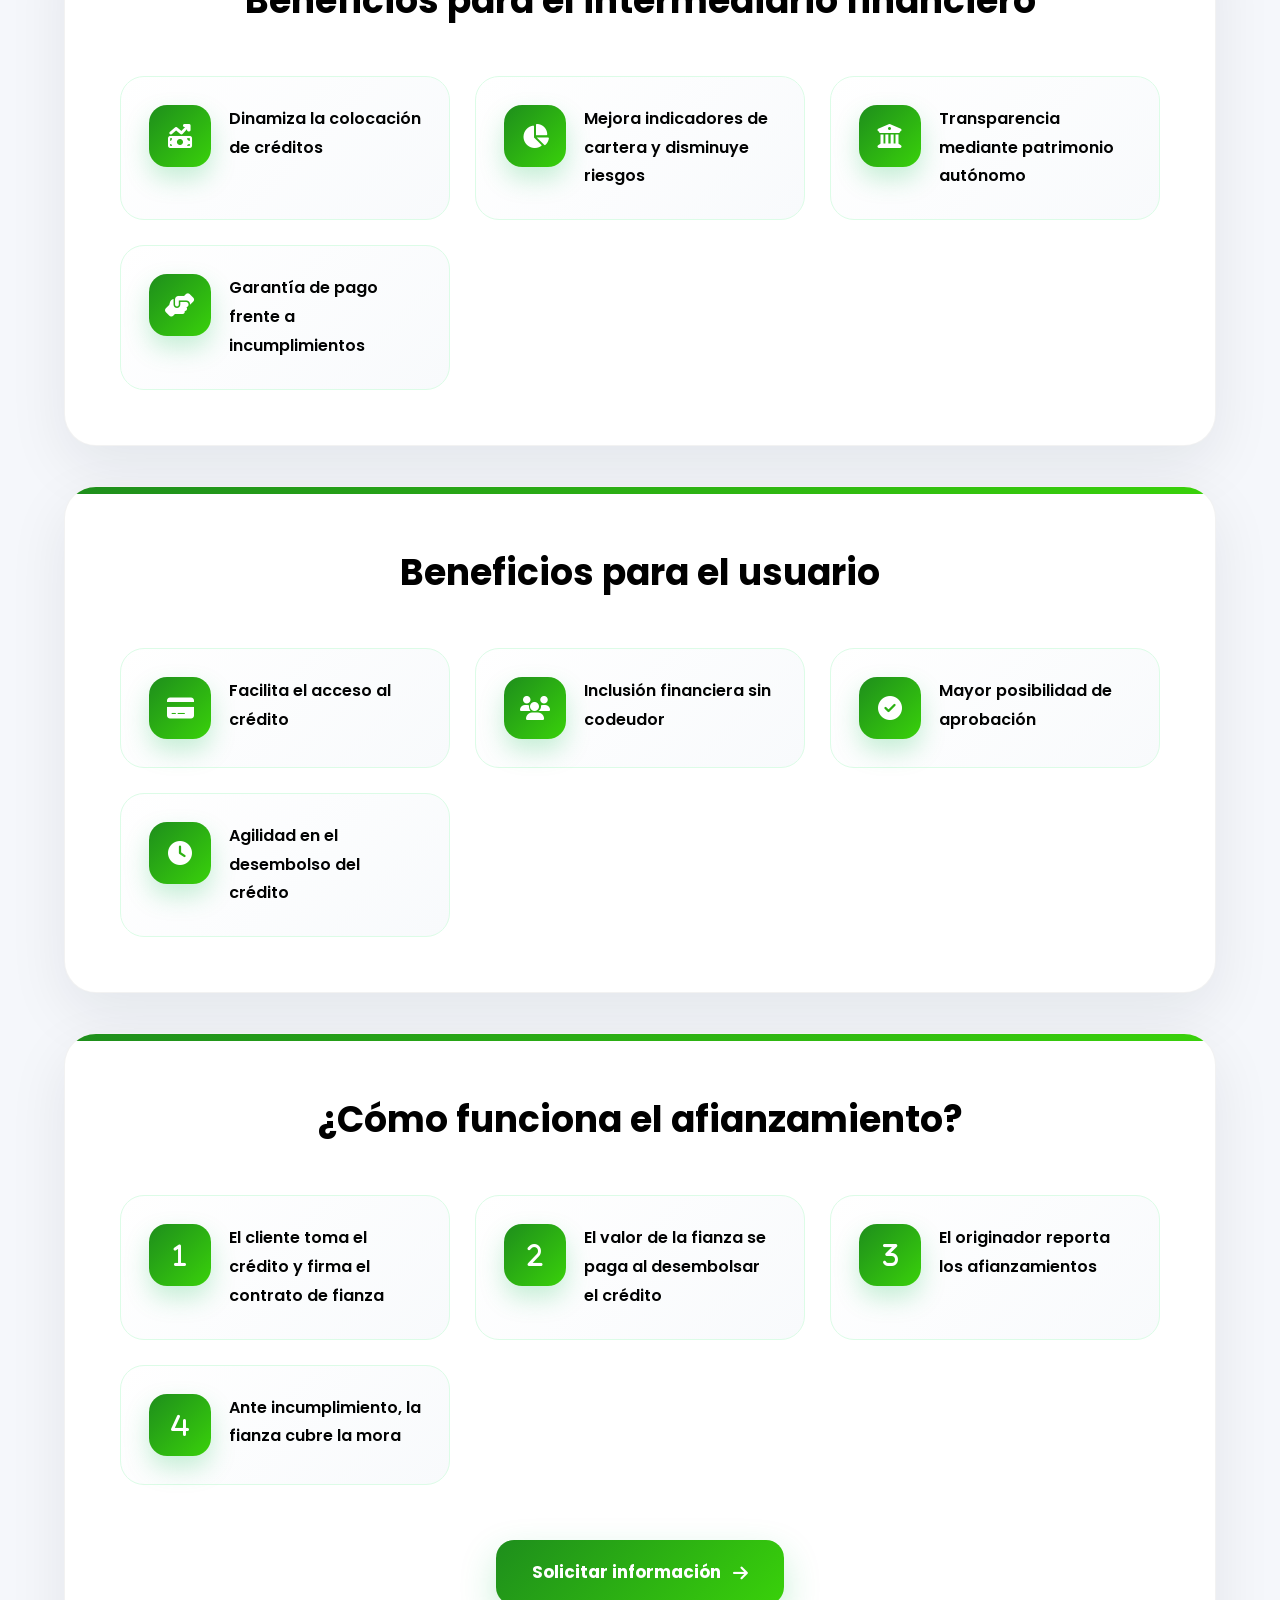
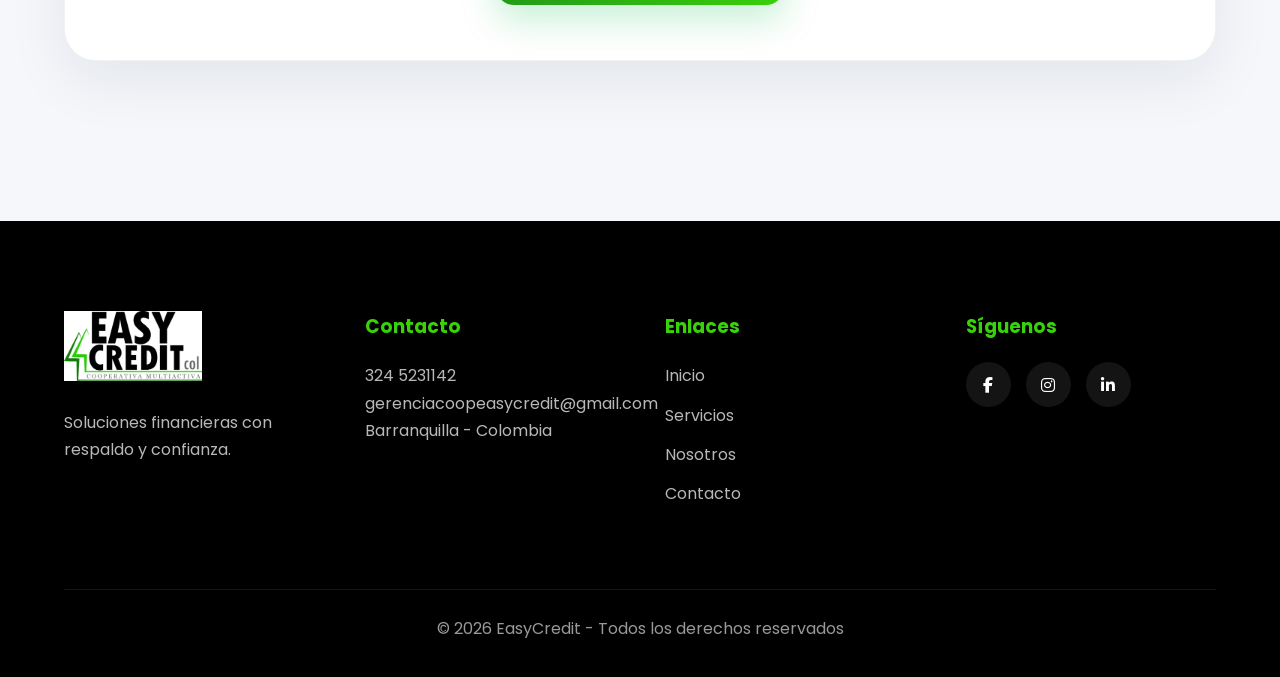
==== commit e270de3b: "imagenes optimizadas" ====
--- a/html/afianzamiento.html
+++ b/html/afianzamiento.html
@@ -16,6 +16,8 @@
 <meta property="og:type" content="website">
 <meta property="og:locale" content="es_CO">
 
+<meta name="viewport" content="width=device-width, initial-scale=1.0">
+
 <link rel="stylesheet" href="../css/afianzamiento.css">
 
 <link rel="icon"
@@ -75,7 +77,7 @@
 
     <a href="../index.html" class="logo">
 
-        <img src="../img/logo.png"
+        <img src="../img/logo.webp"
         alt="EasyCredit">
 
     </a>
@@ -644,7 +646,7 @@
 
             <div class="footer-brand">
 
-                <img src="../img/logo.png"
+                <img src="../img/logo.webp"
                 alt="EasyCredit">
 
                 <p>
--- a/css/afianzamiento.css
+++ b/css/afianzamiento.css
@@ -82,6 +82,76 @@
 
 .logo img{
     height:68px;
+}
+
+/* =========================================================
+   TABLET / LAPTOP PEQUEÑA
+========================================================= */
+
+@media(max-width:1100px){
+
+    .navbar{
+
+        padding:0 30px;
+    }
+
+    .menu{
+
+        gap:28px;
+    }
+
+    .menu a{
+
+        font-size:15px;
+    }
+
+    .btn-nav{
+
+        padding:14px 22px;
+
+        font-size:14px;
+    }
+
+    .logo img{
+
+        height:58px;
+    }
+
+}
+
+/* =========================================================
+   TABLET PEQUEÑA
+========================================================= */
+
+@media(max-width:900px){
+
+    .navbar{
+
+        padding:0 20px;
+    }
+
+    .menu{
+
+        gap:18px;
+    }
+
+    .menu a{
+
+        font-size:14px;
+    }
+
+    .btn-nav{
+
+        padding:12px 18px;
+
+        font-size:13px;
+    }
+
+    .logo img{
+
+        height:52px;
+    }
+
 }
 
 /* =========================================================
@@ -232,7 +302,7 @@
     rgba(0,0,0,.75),
     rgba(0,0,0,.70)
     ),
-    url('../img/servicios.jpg');
+    url('../img/afianzamiento.webp');
 
     background-size:cover;
     background-position:center;
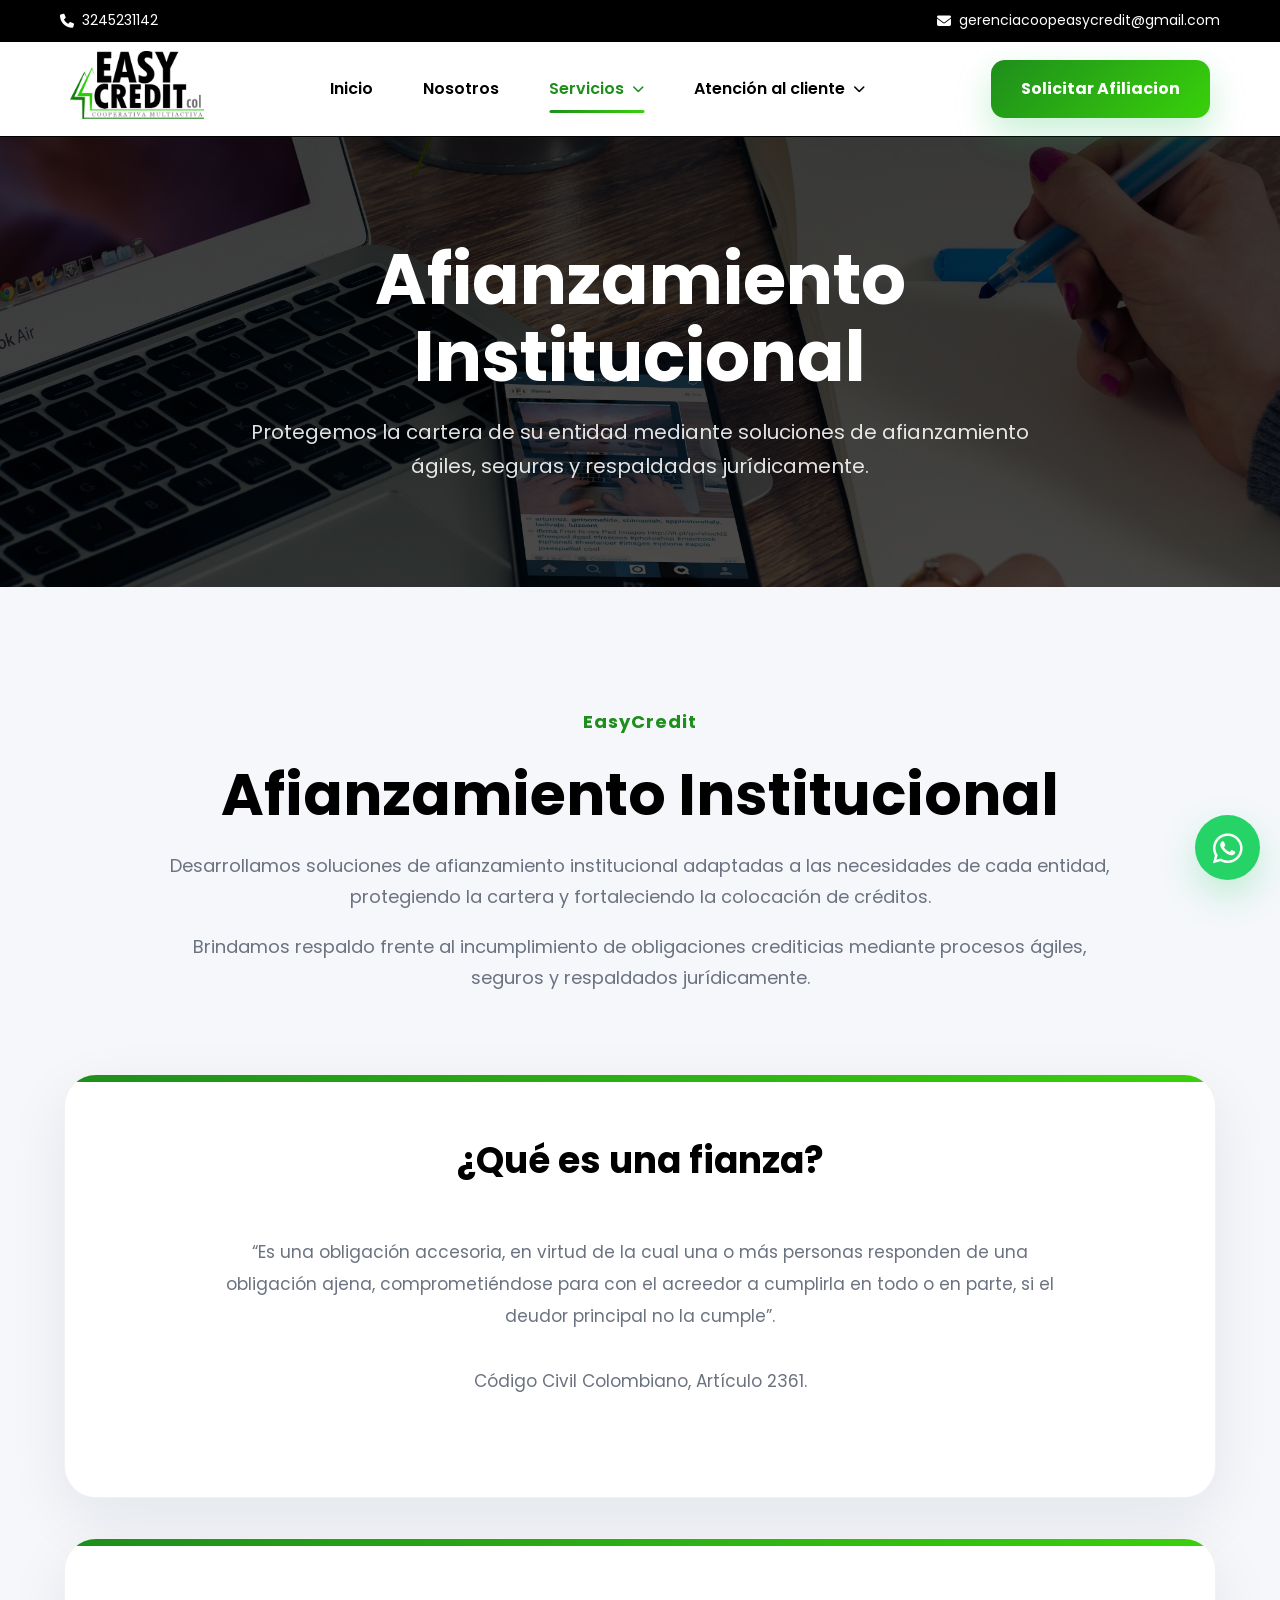
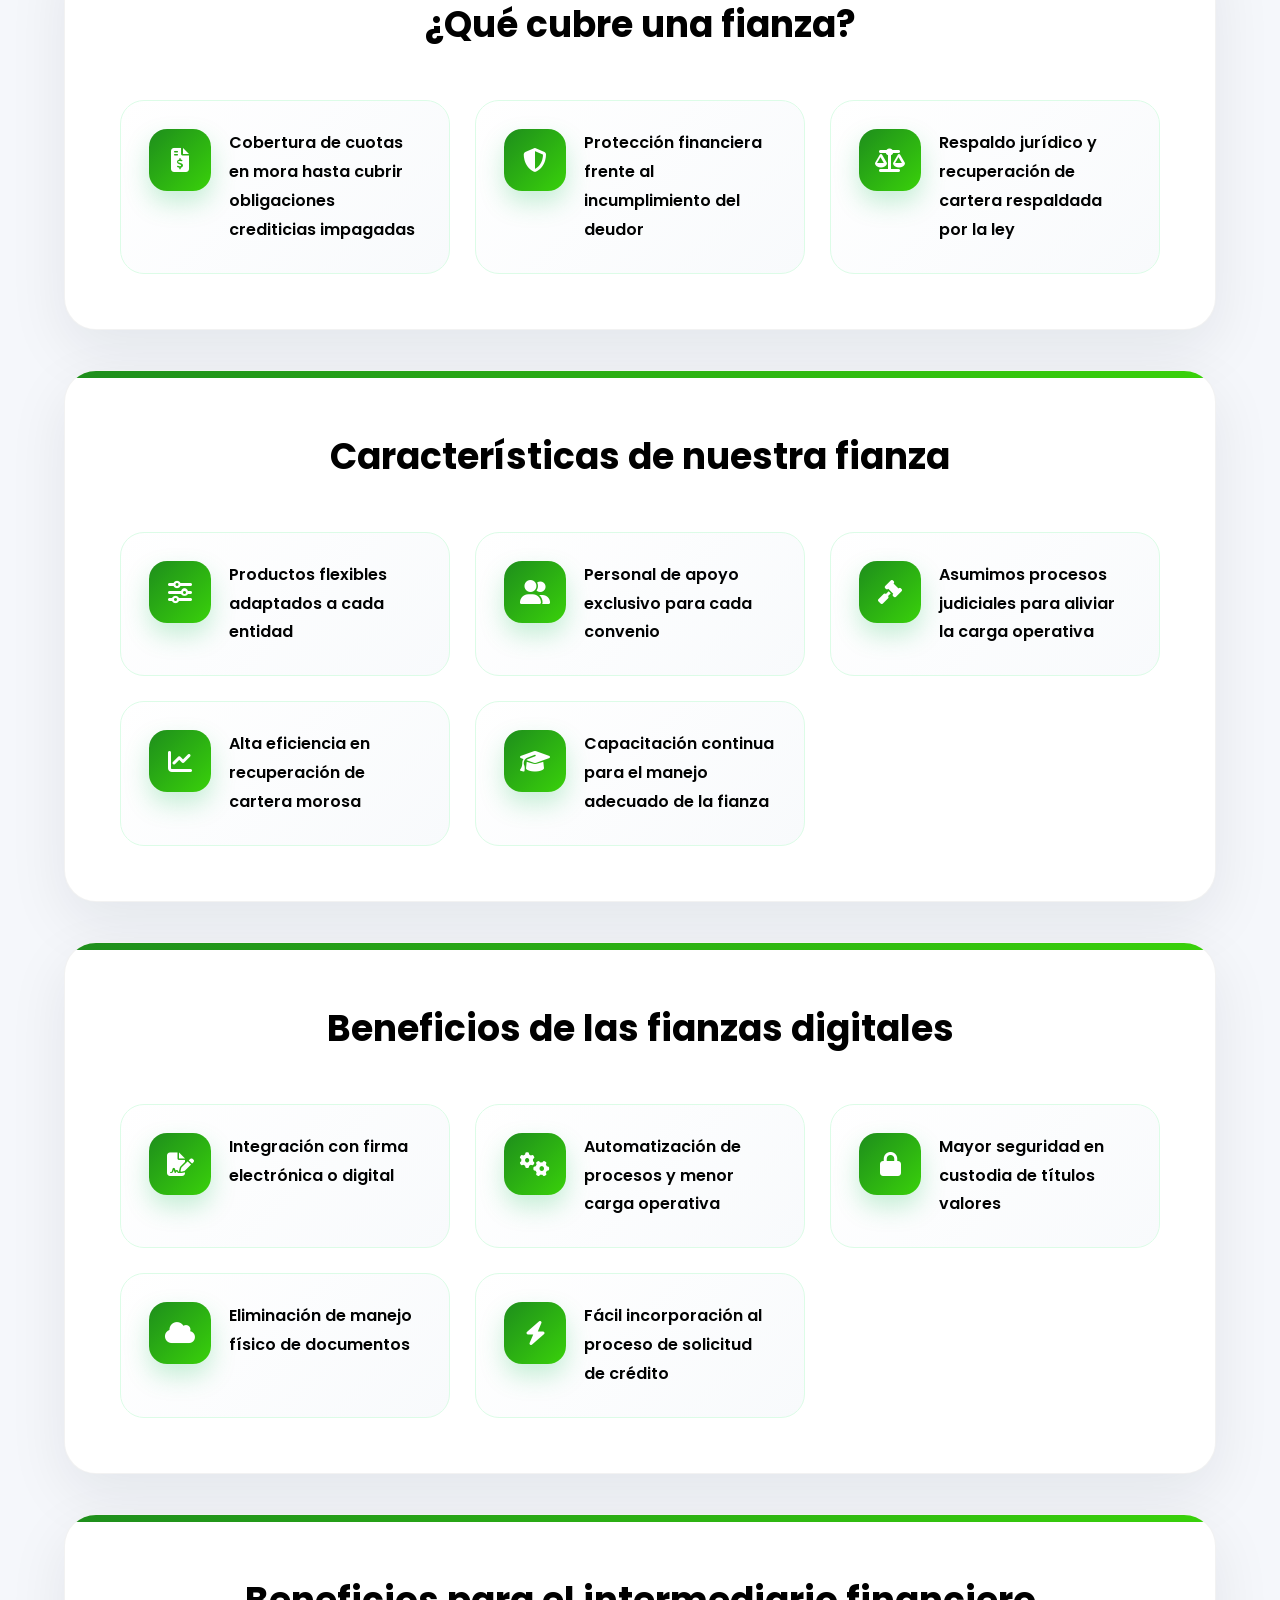
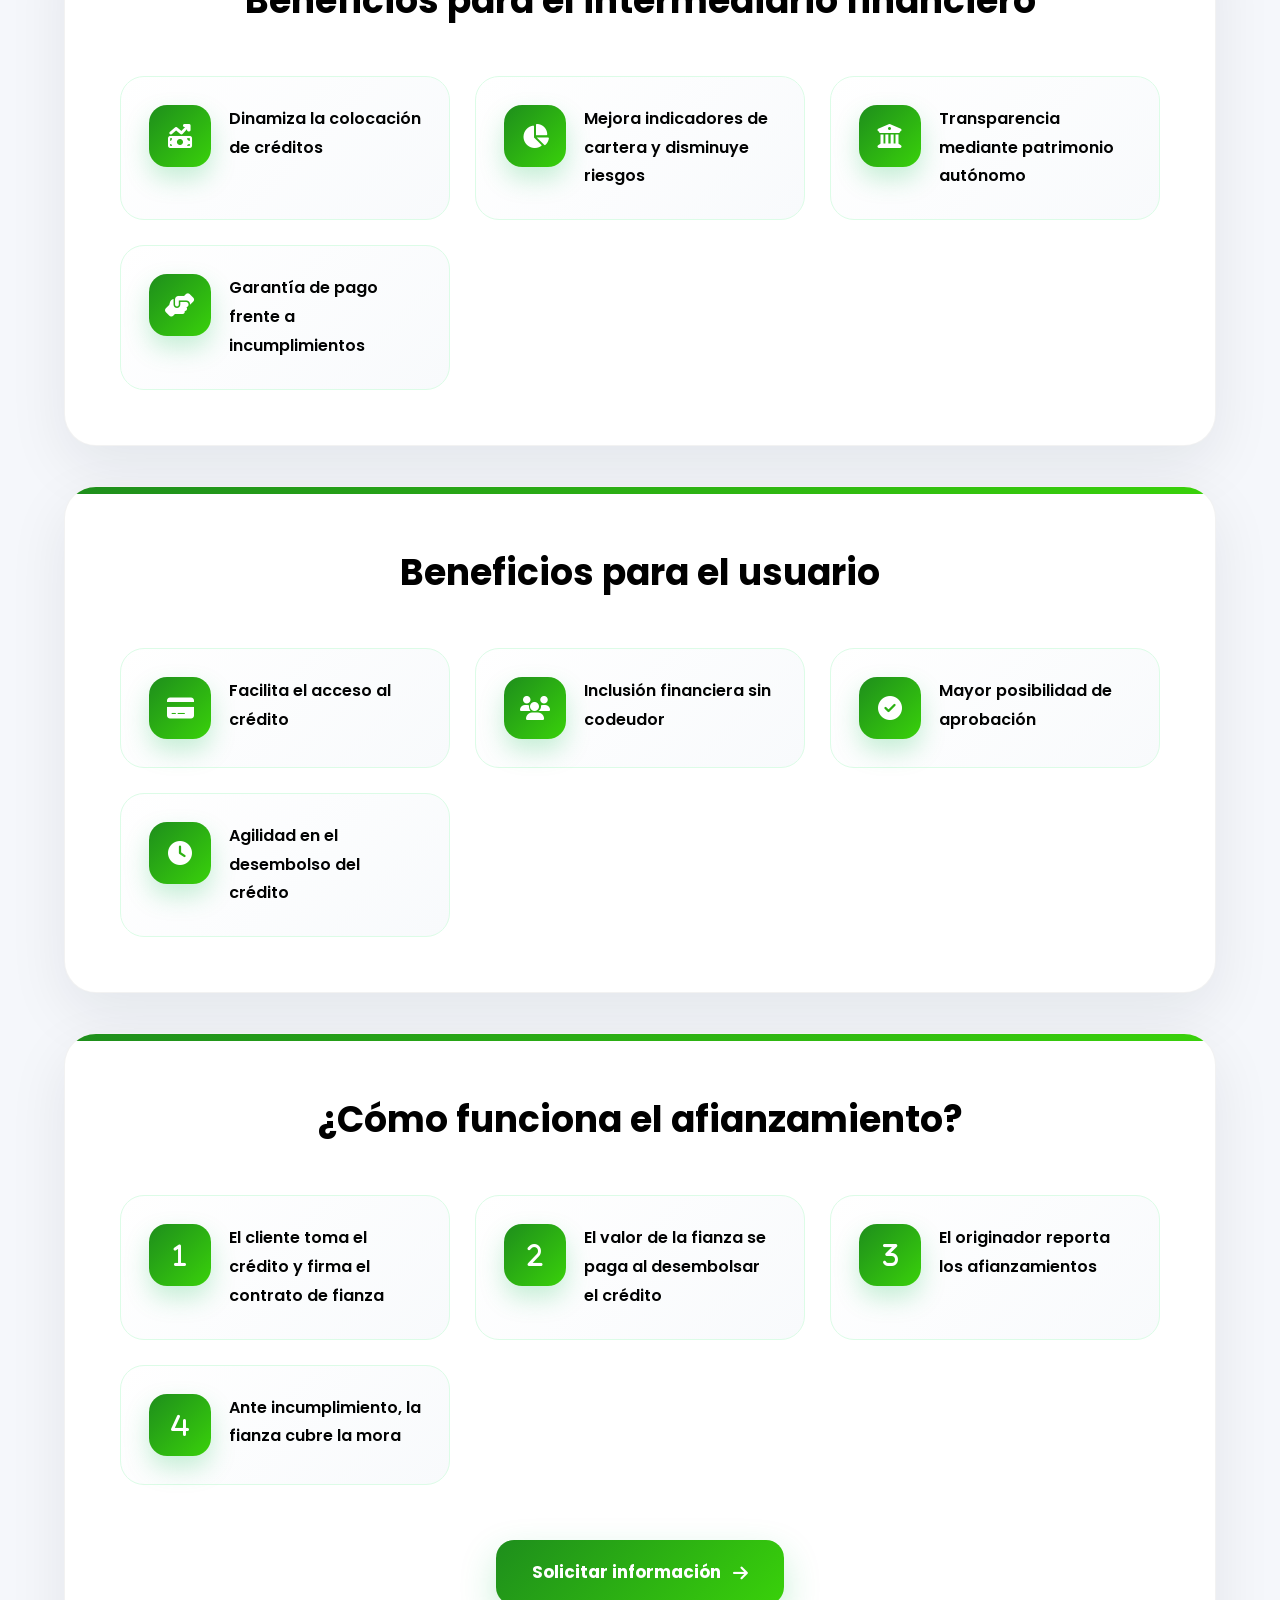
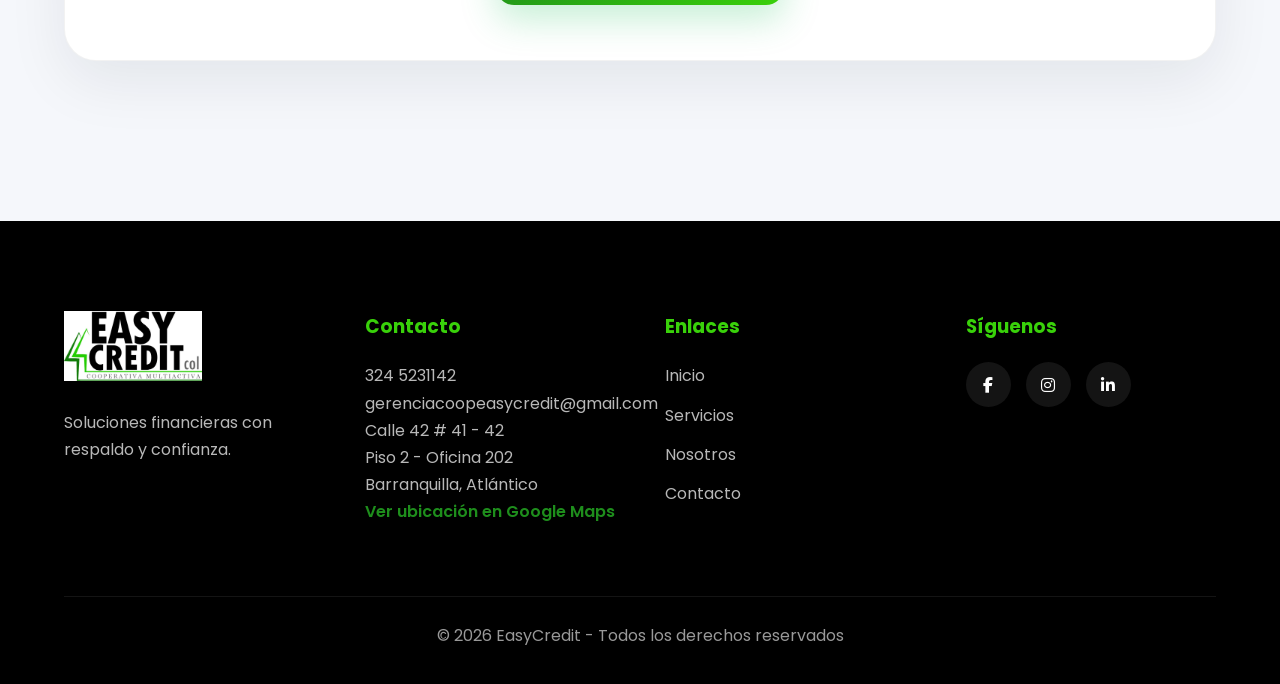
==== commit 87600ccc: "cambios" ====
--- a/html/afianzamiento.html
+++ b/html/afianzamiento.html
@@ -162,7 +162,7 @@
 
     <a href="#" class="btn-nav">
 
-        Solicitar crédito
+        Solicitar Afiliacion
 
     </a>
 
@@ -677,10 +677,20 @@
                     gerenciacoopeasycredit@gmail.com
                 </p>
 
+                
                 <p>
-                    Barranquilla - Colombia
-                </p>
-
+    Calle 42 # 41 - 42<br>
+    Piso 2 - Oficina 202<br>
+    Barranquilla, Atlántico
+</p>
+<a
+href="https://maps.google.com/?q=Calle+42+41-42+Barranquilla"
+target="_blank"
+style="color:#1E8E1C;font-weight:600;">
+
+Ver ubicación en Google Maps
+
+</a>
             </div>
 
             <!-- ENLACES -->
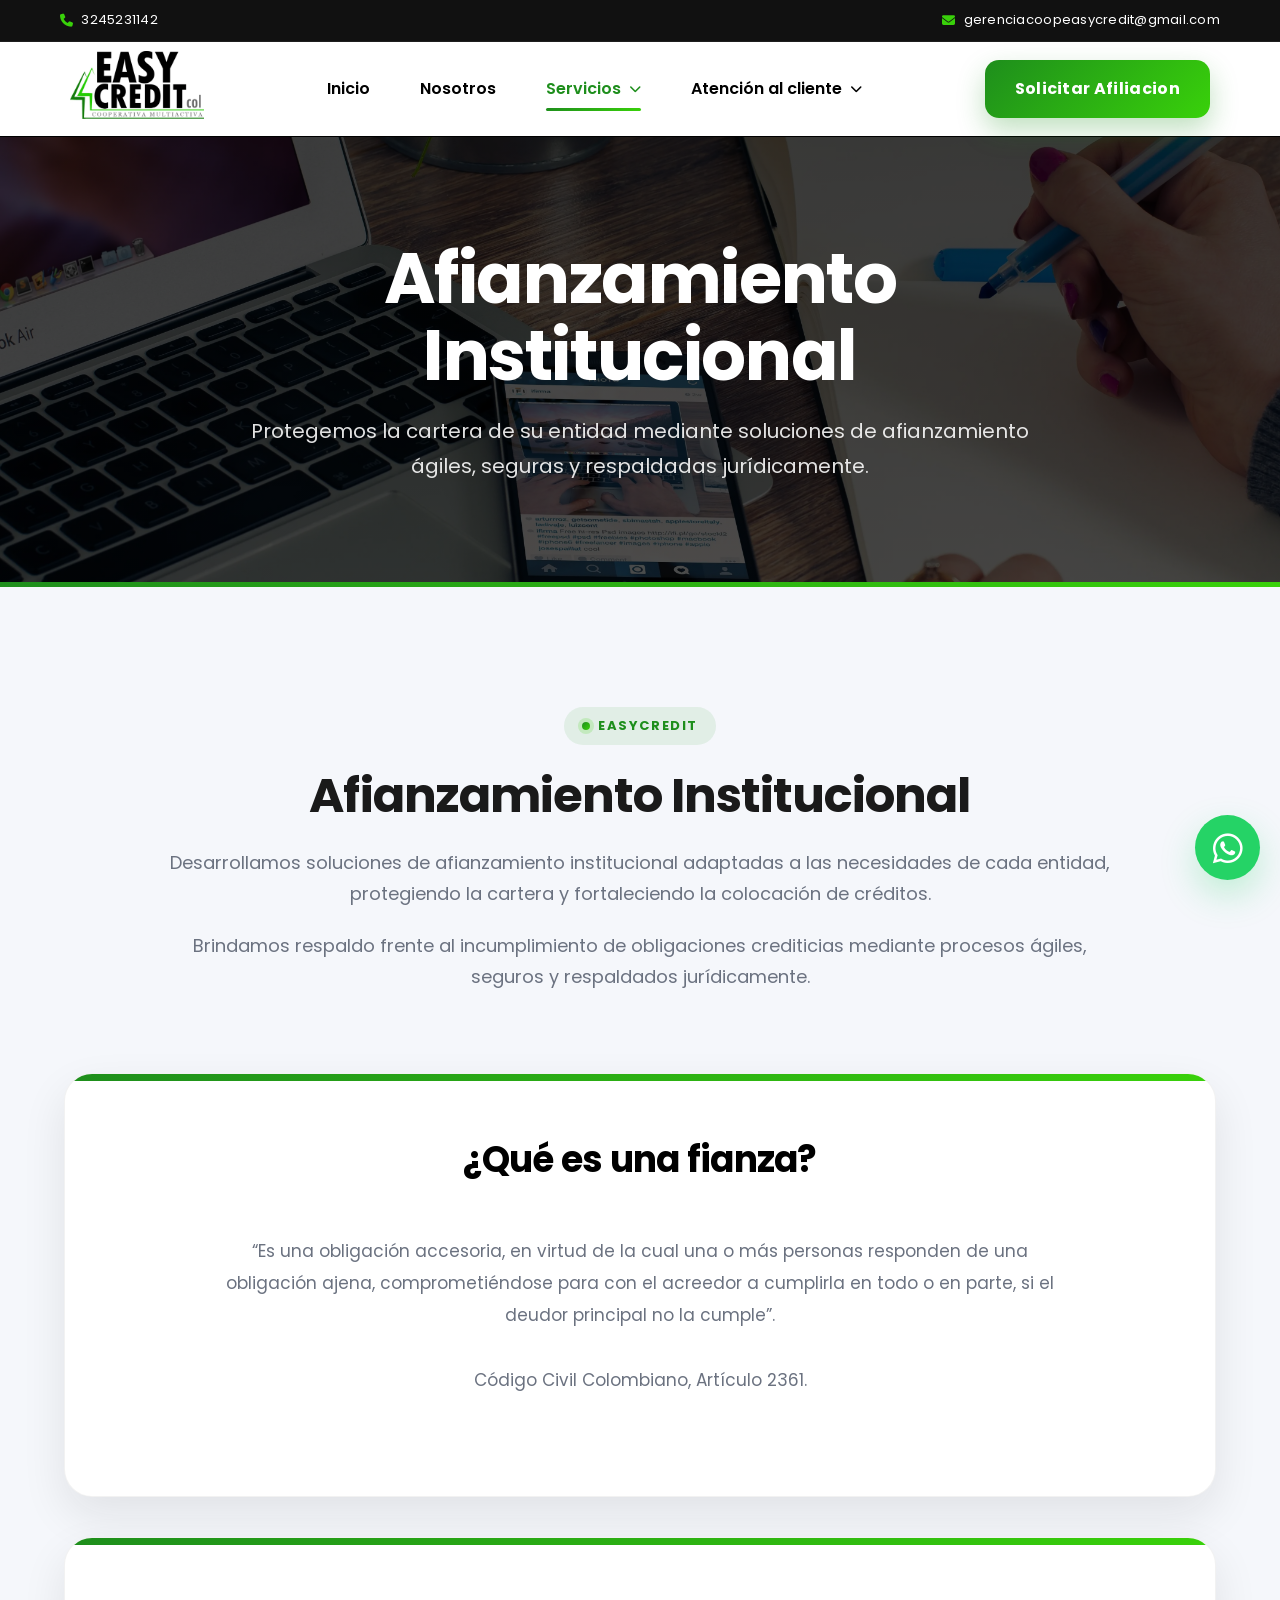
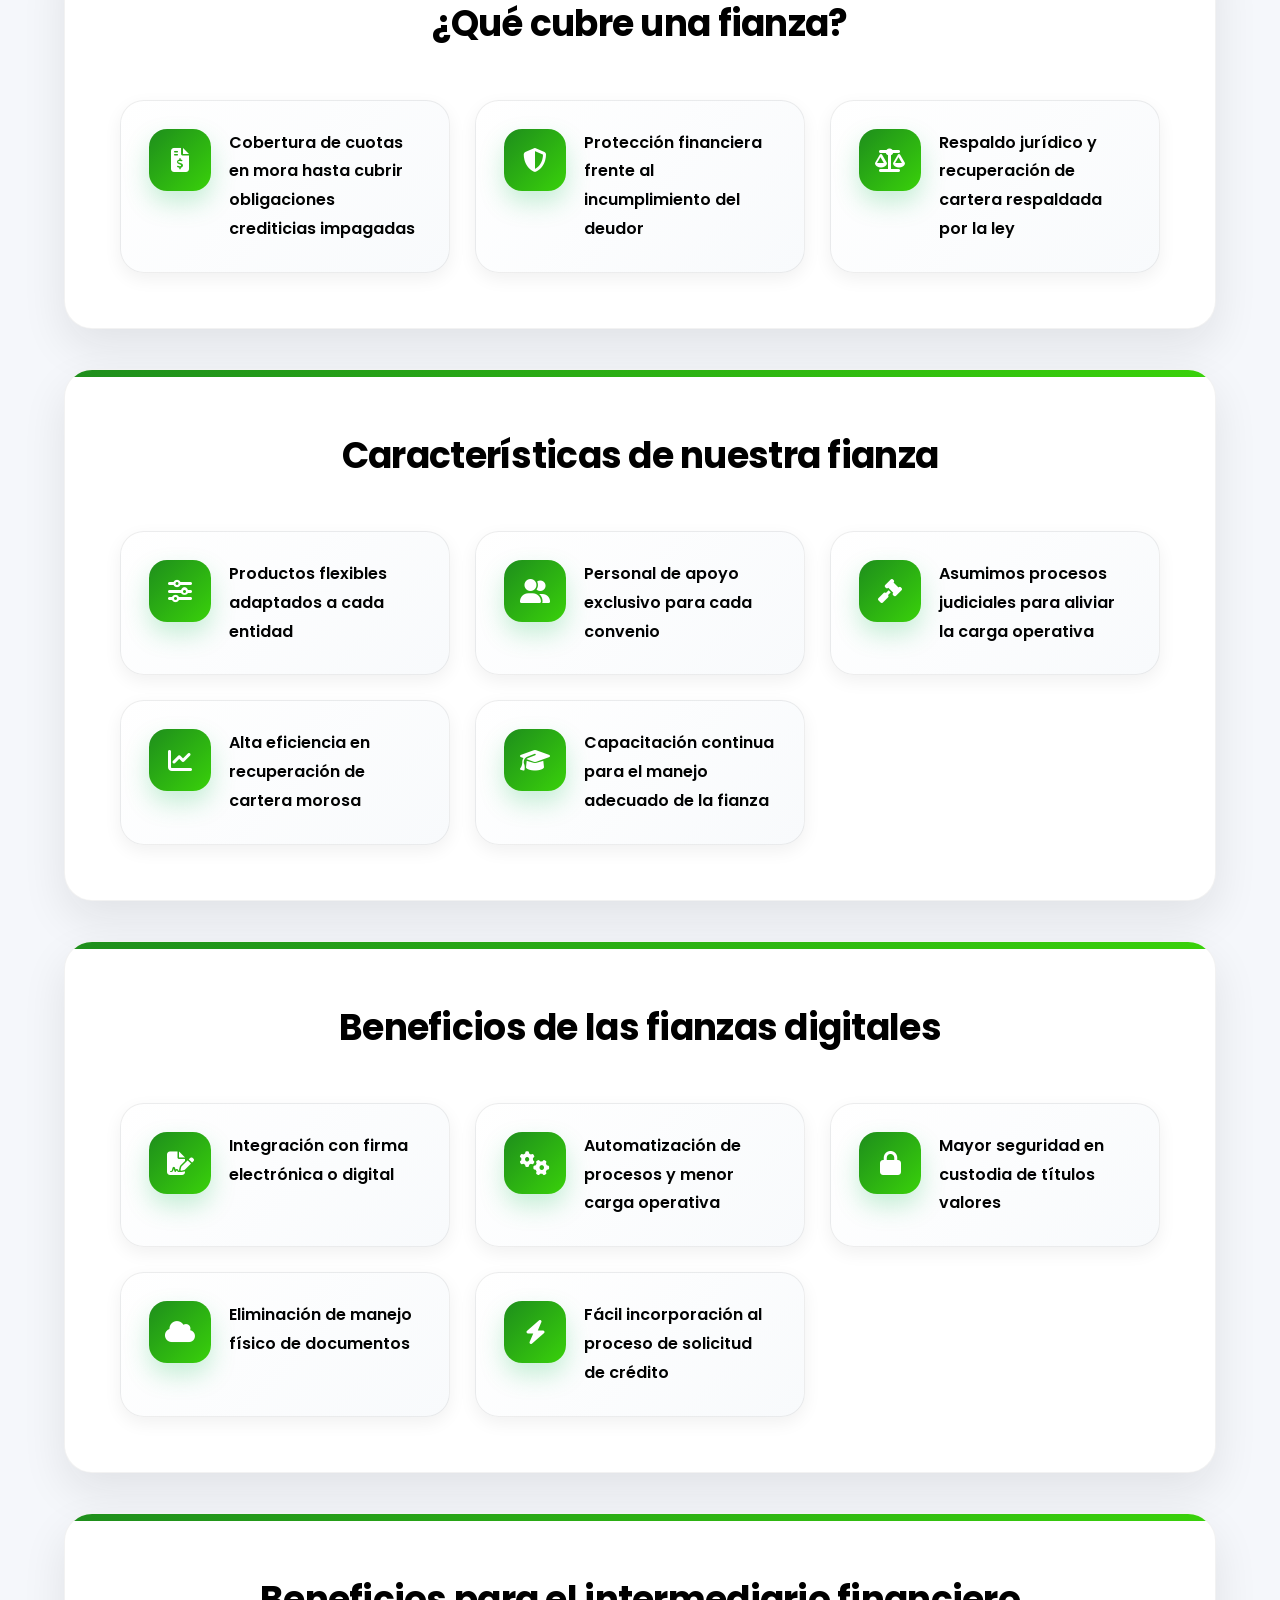
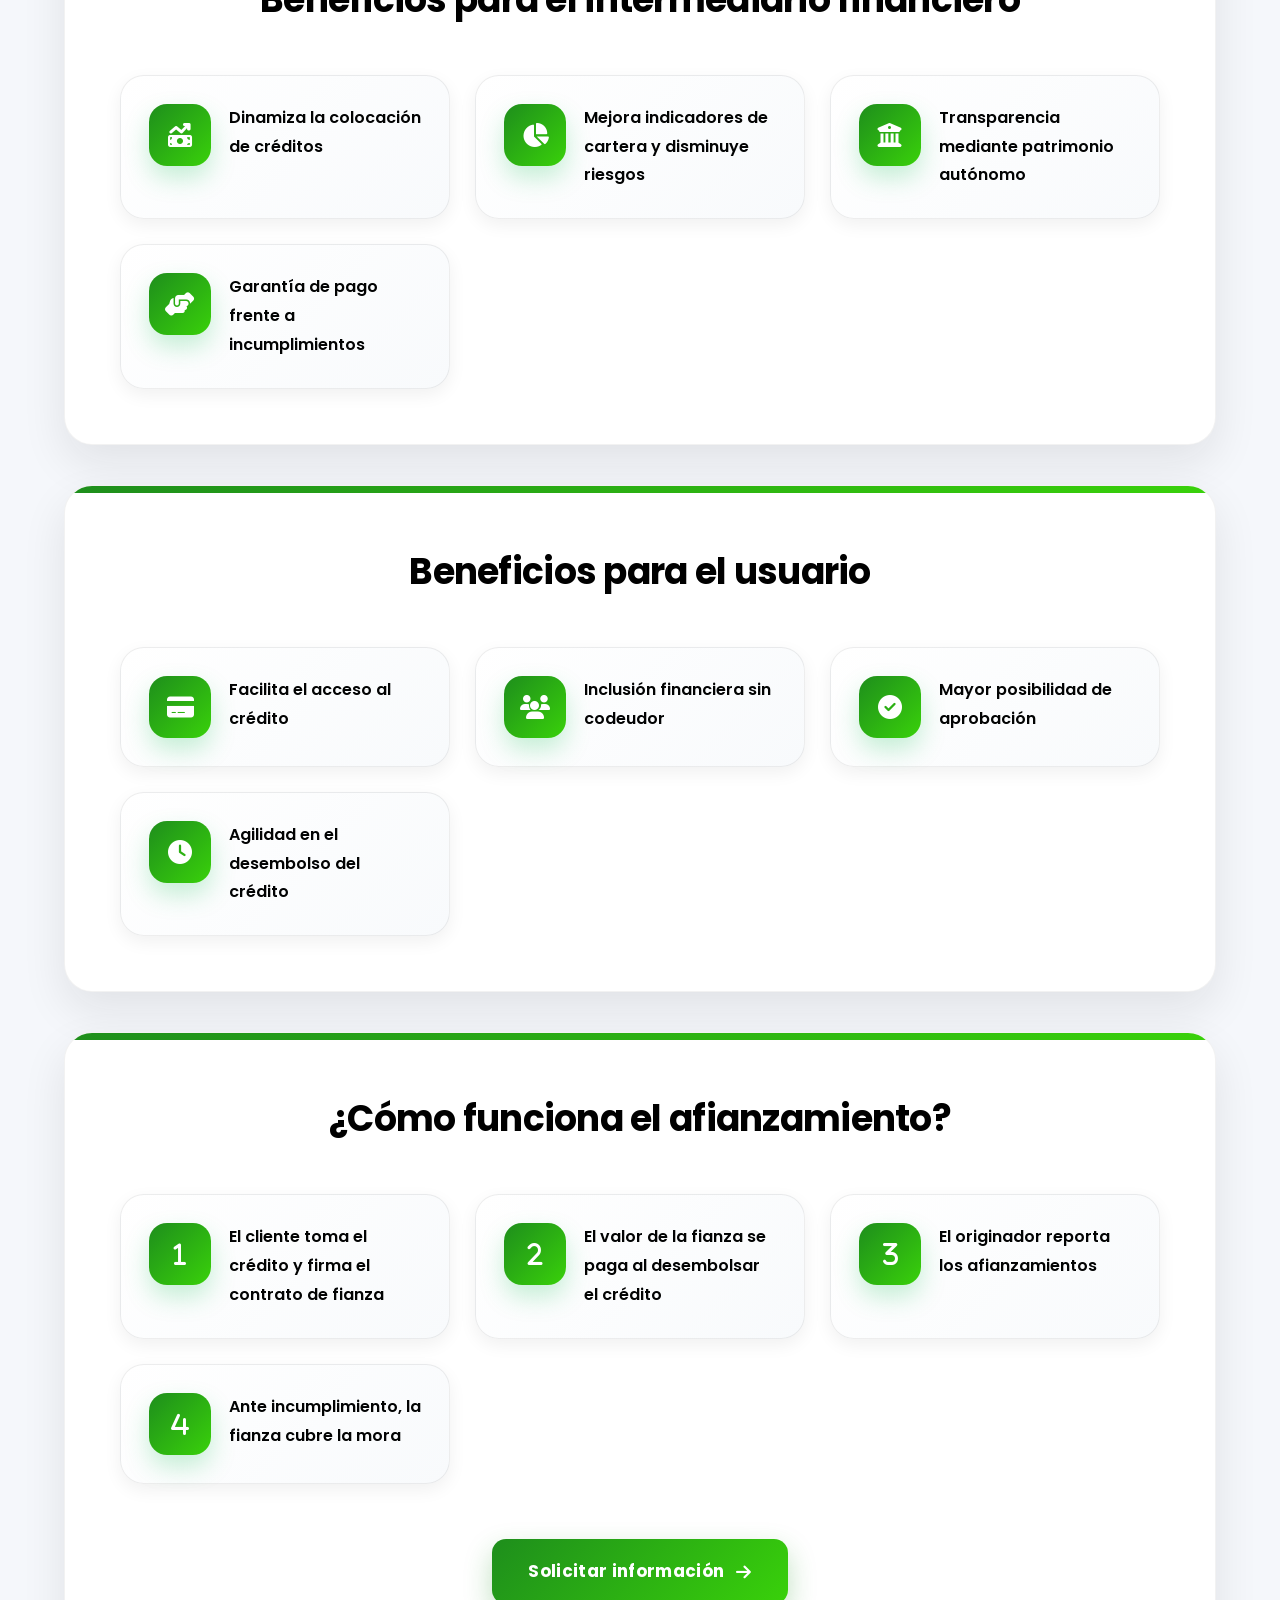
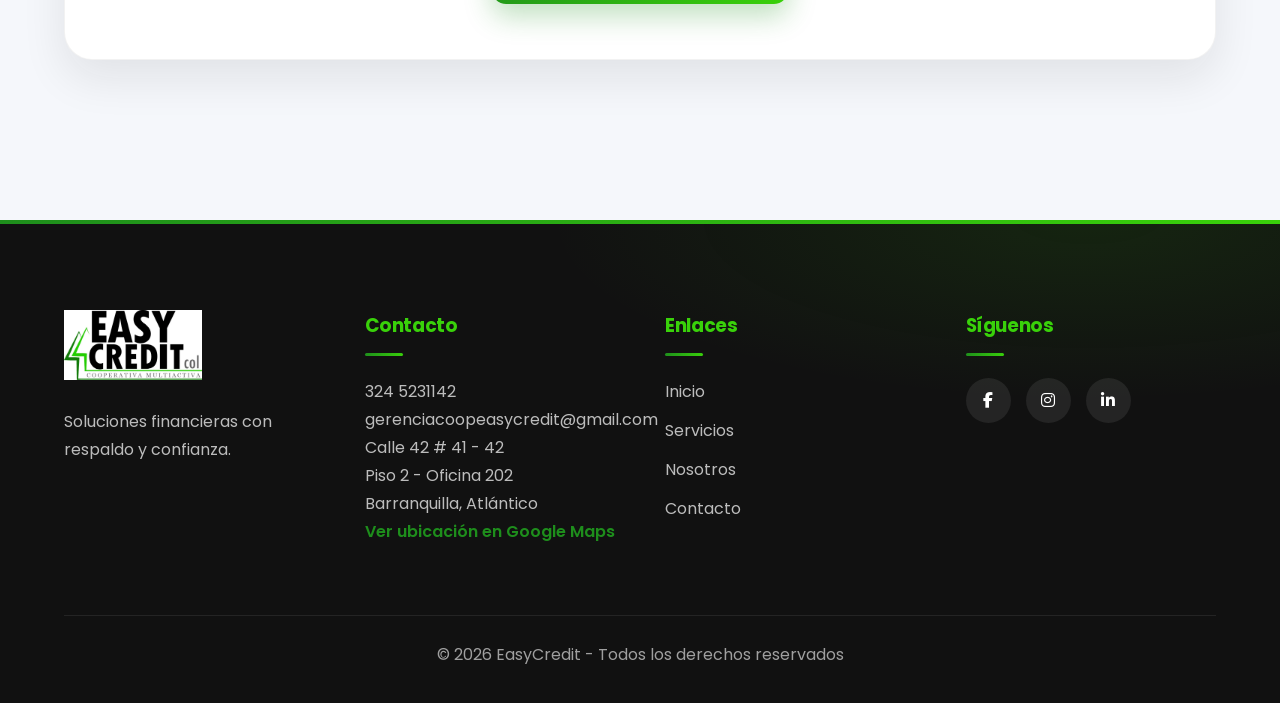
==== commit 011af0bd: "feat/cambios" ====
--- a/html/afianzamiento.html
+++ b/html/afianzamiento.html
@@ -3,6 +3,8 @@
 
 <head>
 
+<meta charset="UTF-8">
+
 <title>Afianzamiento Institucional | EasyCredit</title>
 
 <meta name="description" content="Servicio de afianzamiento institucional para respaldar créditos, disminuir riesgos y fortalecer operaciones financieras.">
@@ -12,6 +14,12 @@
 <meta name="author" content="EasyCredit">
 
 <meta name="robots" content="index, follow">
+<link rel="canonical" href="https://easycreditcoop.com/html/afianzamiento">
+<meta property="og:title" content="Afianzamiento Institucional | EasyCredit">
+<meta property="og:description" content="Servicio de afianzamiento institucional para respaldar créditos, disminuir riesgos y fortalecer operaciones financieras.">
+<meta property="og:url" content="https://easycreditcoop.com/html/afianzamiento">
+<meta property="og:image" content="https://easycreditcoop.com/img/logo.webp">
+<meta name="twitter:card" content="summary_large_image">
 <meta property="og:site_name" content="EasyCredit">
 <meta property="og:type" content="website">
 <meta property="og:locale" content="es_CO">
@@ -36,6 +44,9 @@
 
 <link href="https://fonts.googleapis.com/css2?family=Poppins:wght@300;400;500;600;700&display=swap"
 rel="stylesheet">
+
+
+<link rel="stylesheet" href="../css/mejoras.css">
 
 </head>
 
@@ -67,11 +78,9 @@
 
     <!-- MOBILE -->
 
-    <div class="menu-toggle">
-
-        <i class="fa-solid fa-bars"></i>
-
-    </div>
+    <button type="button" class="menu-toggle" aria-label="Abrir menú" aria-expanded="false" aria-controls="menu-principal">
+<i class="fa-solid fa-bars" aria-hidden="true"></i>
+</button>
 
     <!-- LOGO -->
 
@@ -84,7 +93,7 @@
 
     <!-- MENU -->
 
-    <nav class="menu">
+    <nav class="menu" id="menu-principal" aria-label="Navegación principal">
 
         <!-- INICIO -->
 
@@ -160,7 +169,7 @@
 
     <!-- BOTON -->
 
-    <a href="#" class="btn-nav">
+    <a href="./contacto.html" class="btn-nav">
 
         Solicitar Afiliacion
 
@@ -646,7 +655,7 @@
 
             <div class="footer-brand">
 
-                <img src="../img/logo.webp"
+                <img loading="lazy" decoding="async" src="../img/logo.webp"
                 alt="EasyCredit">
 
                 <p>
@@ -725,16 +734,16 @@
 
                 <div class="social-icons">
 
-                    <a href="#">
-                        <i class="fa-brands fa-facebook-f"></i>
+                    <a href="#" aria-label="Facebook de EasyCredit">
+<i class="fa-brands fa-facebook-f" aria-hidden="true"></i>
                     </a>
 
-                    <a href="#">
-                        <i class="fa-brands fa-instagram"></i>
+                    <a href="https://www.instagram.com/easycreditcoop/" target="_blank" rel="noopener noreferrer" aria-label="Instagram de EasyCredit">
+<i class="fa-brands fa-instagram" aria-hidden="true"></i>
                     </a>
 
-                    <a href="#">
-                        <i class="fa-brands fa-linkedin-in"></i>
+                    <a href="https://www.linkedin.com/in/gerencia-easycredit-982b2041b/" target="_blank" rel="noopener noreferrer" aria-label="LinkedIn de EasyCredit">
+<i class="fa-brands fa-linkedin-in" aria-hidden="true"></i>
                     </a>
 
                 </div>
@@ -760,12 +769,8 @@
      WHATSAPP
 ========================================================= -->
 
-<a href="https://wa.me/573245231142?text=Hola%20EasyCredit,%20quiero%20asesoría"
-class="whatsapp"
-target="_blank">
-
-    <i class="fa-brands fa-whatsapp"></i>
-
+<a href="https://wa.me/573245231142?text=Hola%20EasyCredit,%20quiero%20asesor%C3%ADa" class="whatsapp" target="_blank" rel="noopener noreferrer" aria-label="Escríbenos por WhatsApp">
+<i class="fa-brands fa-whatsapp" aria-hidden="true"></i>
 </a>
 
 <!-- JS -->
--- a/css/afianzamiento.css
+++ b/css/afianzamiento.css
@@ -437,7 +437,7 @@
 .service-list{
     display:grid;
     grid-template-columns:
-    repeat(auto-fit,minmax(300px,1fr));
+    repeat(auto-fit,minmax(min(300px,100%),1fr));
     gap:25px;
 }
 
@@ -558,7 +558,7 @@
 .footer-container{
     display:grid;
     grid-template-columns:
-    repeat(auto-fit,minmax(220px,1fr));
+    repeat(auto-fit,minmax(min(220px,100%),1fr));
     gap:50px;
 }
 
@@ -1016,4 +1016,119 @@
 
         gap:50px;
     }
-}+}
+
+/* =========================================================
+   MEJORAS UI/UX + ACCESIBILIDAD (bloque compartido)
+   Mantiene la paleta corporativa (#1E8E1C / #39D10A)
+========================================================= */
+
+html{
+    scroll-behavior:smooth;
+}
+
+img{
+    max-width:100%;
+}
+
+/* Hamburguesa ahora es <button>: se anula el estilo nativo */
+
+button.menu-toggle{
+    background:none;
+    border:0;
+    padding:0;
+    line-height:1;
+    font-family:inherit;
+}
+
+/* Foco visible para navegación con teclado */
+
+a:focus-visible,
+button:focus-visible,
+input:focus-visible,
+select:focus-visible,
+textarea:focus-visible,
+summary:focus-visible{
+    outline:3px solid #39D10A;
+    outline-offset:3px;
+    border-radius:6px;
+}
+
+/* Transiciones sutiles en interactivos */
+
+a,
+button{
+    transition:color .25s ease, background-color .25s ease,
+               transform .25s ease, box-shadow .25s ease;
+}
+
+.btn-nav:hover,
+.whatsapp:hover{
+    transform:translateY(-2px);
+}
+
+.btn-nav:active,
+.whatsapp:active{
+    transform:translateY(0);
+}
+
+/* Áreas táctiles mínimas en móvil */
+
+@media(max-width:768px){
+
+    .menu a,
+    .submenu a,
+    .btn-nav,
+    .social-icons a,
+    .contact-social a{
+        min-height:44px;
+    }
+
+}
+
+/* Respeta usuarios que reducen animaciones */
+
+@media(prefers-reduced-motion:reduce){
+
+    *,
+    *::before,
+    *::after{
+        animation-duration:.01ms !important;
+        animation-iteration-count:1 !important;
+        transition-duration:.01ms !important;
+        scroll-behavior:auto !important;
+    }
+
+}
+
+/* Hero fluido: evita desbordamiento horizontal en móvil */
+
+.services-hero-content{
+    box-sizing:border-box;
+    max-width:min(850px,100%);
+}
+
+.services-hero-content h1{
+    font-size:clamp(34px,9vw,70px);
+    overflow-wrap:anywhere;
+}
+
+.services-hero-content p{
+    font-size:clamp(16px,4.2vw,20px);
+}
+
+/* Títulos largos: ajuste fluido y salto de palabras en móvil */
+
+.service-info h2,
+.full-card h3,
+.service-list h3{
+    overflow-wrap:anywhere;
+}
+
+.service-info.center h2{
+    font-size:clamp(28px,7vw,48px);
+}
+
+.full-card h3{
+    font-size:clamp(24px,6vw,36px);
+}
--- a/css/mejoras.css
+++ b/css/mejoras.css
@@ -0,0 +1,646 @@
+/* =========================================================
+   EASYCREDIT - CAPA DE REDISEÑO UI (compartida)
+   Se carga DESPUÉS del CSS de cada página.
+   Respeta la paleta corporativa: #1E8E1C / #39D10A / #111 / #1A1A1A
+========================================================= */
+
+:root{
+    --ec-green:#1E8E1C;
+    --ec-green-light:#39D10A;
+    --ec-black:#111111;
+    --ec-dark:#1A1A1A;
+    --ec-gray-text:#5b6470;
+    --ec-bg-soft:#f5f8f5;
+    --ec-radius:24px;
+    --ec-radius-sm:14px;
+    --ec-shadow-sm:0 6px 18px rgba(17,17,17,.06);
+    --ec-shadow:0 18px 45px rgba(17,17,17,.09);
+    --ec-shadow-lg:0 28px 70px rgba(17,17,17,.14);
+    --ec-grad:linear-gradient(135deg,#1E8E1C 0%,#39D10A 100%);
+    --ec-ease:cubic-bezier(.22,.61,.36,1);
+}
+
+body{
+    -webkit-font-smoothing:antialiased;
+    text-rendering:optimizeLegibility;
+    color:var(--ec-dark);
+}
+
+::selection{
+    background:rgba(57,209,10,.28);
+}
+
+/* ---------- Tipografía y jerarquía ---------- */
+
+h1,h2,h3{
+    letter-spacing:-.02em;
+}
+
+h2{
+    line-height:1.15;
+}
+
+p{
+    line-height:1.75;
+}
+
+/* Etiqueta (eyebrow) sobre los títulos de sección */
+
+.mini-title,
+.mini-service,
+.mini-contact,
+.af-title span,
+.services-title span,
+.valores-header span,
+.mvv-title span,
+.cta-mini{
+    display:inline-flex !important;
+    align-items:center;
+    gap:8px;
+    padding:8px 18px;
+    border-radius:999px;
+    background:rgba(30,142,28,.09);
+    color:var(--ec-green) !important;
+    font-size:13px !important;
+    font-weight:700 !important;
+    letter-spacing:.12em;
+    text-transform:uppercase;
+}
+
+.mini-title::before,
+.mini-service::before,
+.mini-contact::before,
+.af-title span::before,
+.services-title span::before,
+.valores-header span::before,
+.mvv-title span::before,
+.cta-mini::before{
+    content:"";
+    width:8px;
+    height:8px;
+    border-radius:50%;
+    background:var(--ec-grad);
+    box-shadow:0 0 0 4px rgba(57,209,10,.18);
+}
+
+/* ---------- Barra superior ---------- */
+
+.topbar{
+    background:var(--ec-black);
+    border-bottom:1px solid rgba(255,255,255,.06);
+}
+
+.topbar span,
+.topbar a{
+    font-size:13px;
+    letter-spacing:.02em;
+}
+
+.topbar i{
+    color:var(--ec-green-light);
+}
+
+/* ---------- Navegación ---------- */
+
+.navbar{
+    transition:box-shadow .3s var(--ec-ease), background-color .3s var(--ec-ease);
+}
+
+.navbar.is-scrolled{
+    box-shadow:0 12px 40px rgba(17,17,17,.10);
+    background:rgba(255,255,255,.97);
+}
+
+.menu > a,
+.dropdown > a{
+    position:relative;
+    font-weight:600;
+}
+
+@media(min-width:769px){
+
+    .menu > a::after,
+    .dropdown > a::after{
+        content:"";
+        position:absolute;
+        left:0;
+        right:0;
+        bottom:-8px;
+        height:3px;
+        border-radius:3px;
+        background:var(--ec-grad);
+        transform:scaleX(0);
+        transform-origin:center;
+        transition:transform .3s var(--ec-ease);
+    }
+
+    .menu > a:hover::after,
+    .menu > a.active::after,
+    .dropdown:hover > a::after,
+    .dropdown > a.active::after{
+        transform:scaleX(1);
+    }
+
+    /* El chevron no debe heredar la línea */
+    .dropdown > a i{
+        transition:transform .3s var(--ec-ease);
+    }
+
+    .dropdown:hover > a i{
+        transform:rotate(180deg);
+    }
+
+}
+
+.submenu{
+    border-radius:18px !important;
+    border:1px solid rgba(17,17,17,.06);
+    box-shadow:var(--ec-shadow) !important;
+    overflow:hidden;
+}
+
+.submenu a{
+    transition:background-color .2s ease, padding-left .25s var(--ec-ease), color .2s ease;
+}
+
+.submenu a:hover{
+    background:rgba(30,142,28,.08);
+    color:var(--ec-green);
+    padding-left:26px;
+}
+
+/* ---------- Botones ---------- */
+
+.btn-nav,
+.cta-btn,
+.service-btn,
+.pqr-btn,
+.contact-form button[type="submit"],
+.hero button{
+    position:relative;
+    overflow:hidden;
+    border:0;
+    border-radius:14px;
+    background:var(--ec-grad);
+    color:#fff;
+    font-weight:700;
+    letter-spacing:.02em;
+    box-shadow:0 12px 28px rgba(30,142,28,.28);
+    transition:transform .3s var(--ec-ease), box-shadow .3s var(--ec-ease), filter .3s ease;
+    cursor:pointer;
+}
+
+.btn-nav::after,
+.cta-btn::after,
+.service-btn::after,
+.pqr-btn::after,
+.contact-form button[type="submit"]::after,
+.hero button::after{
+    content:"";
+    position:absolute;
+    top:0;
+    left:-120%;
+    width:60%;
+    height:100%;
+    background:linear-gradient(100deg,transparent,rgba(255,255,255,.35),transparent);
+    transform:skewX(-20deg);
+    transition:left .6s var(--ec-ease);
+    pointer-events:none;
+}
+
+.btn-nav:hover,
+.cta-btn:hover,
+.service-btn:hover,
+.pqr-btn:hover,
+.contact-form button[type="submit"]:hover,
+.hero button:hover{
+    transform:translateY(-3px);
+    box-shadow:0 18px 38px rgba(30,142,28,.38);
+    filter:saturate(1.08);
+}
+
+.btn-nav:hover::after,
+.cta-btn:hover::after,
+.service-btn:hover::after,
+.pqr-btn:hover::after,
+.contact-form button[type="submit"]:hover::after,
+.hero button:hover::after{
+    left:140%;
+}
+
+.btn-nav:active,
+.cta-btn:active,
+.service-btn:active,
+.pqr-btn:active,
+.contact-form button[type="submit"]:active,
+.hero button:active{
+    transform:translateY(-1px);
+}
+
+.pqr-btn:disabled{
+    opacity:.7;
+    cursor:wait;
+    transform:none;
+}
+
+/* ---------- Héroes ---------- */
+
+.hero{
+    isolation:isolate;
+}
+
+.hero .overlay{
+    background:
+        linear-gradient(90deg,rgba(10,14,10,.82) 0%,rgba(10,14,10,.55) 55%,rgba(10,14,10,.25) 100%),
+        linear-gradient(0deg,rgba(10,14,10,.55) 0%,transparent 45%) !important;
+}
+
+.hero h1{
+    font-size:clamp(34px,5.2vw,68px);
+    line-height:1.08;
+    font-weight:700;
+    text-shadow:0 4px 24px rgba(0,0,0,.35);
+}
+
+.hero p{
+    font-size:clamp(16px,1.6vw,20px);
+    max-width:640px;
+    line-height:1.7;
+}
+
+.slider-dots .dot{
+    transition:width .35s var(--ec-ease), background-color .3s ease;
+}
+
+.slider-dots .dot.active{
+    width:34px;
+    border-radius:999px;
+}
+
+.slider-controls button{
+    backdrop-filter:blur(10px);
+    transition:transform .3s var(--ec-ease), background-color .3s ease;
+}
+
+.slider-controls button:hover{
+    transform:scale(1.08);
+}
+
+.page-hero,
+.contact-hero,
+.pqr-hero,
+.services-hero{
+    position:relative;
+    isolation:isolate;
+}
+
+.page-hero::after,
+.contact-hero::after,
+.pqr-hero::after,
+.services-hero::after{
+    content:"";
+    position:absolute;
+    left:0;
+    right:0;
+    bottom:0;
+    height:5px;
+    background:var(--ec-grad);
+    z-index:6;
+}
+
+.page-hero-content h1,
+.contact-hero-content h1,
+.pqr-hero-content h1{
+    font-size:clamp(34px,5vw,62px);
+    line-height:1.1;
+    text-shadow:0 4px 24px rgba(0,0,0,.35);
+}
+
+.page-hero-content p,
+.contact-hero-content p,
+.pqr-hero-content p{
+    font-size:clamp(16px,1.6vw,20px);
+    max-width:680px;
+    margin-inline:auto;
+}
+
+/* ---------- Tarjetas ---------- */
+
+.af-card,
+.service-card,
+.mvv-card,
+.valor-item,
+.future-item,
+.afianza-item,
+.service-item,
+.contact-item,
+.cta-item,
+.legal-box,
+.terms-box{
+    border-radius:var(--ec-radius) !important;
+    border:1px solid rgba(17,17,17,.07);
+    box-shadow:var(--ec-shadow-sm);
+    transition:transform .4s var(--ec-ease), box-shadow .4s var(--ec-ease), border-color .3s ease;
+}
+
+.af-card,
+.service-card:not(.full-card),
+.mvv-card,
+.valor-item,
+.future-item{
+    position:relative;
+    overflow:hidden;
+}
+
+.af-card::before,
+.service-card:not(.full-card)::before,
+.mvv-card::before,
+.valor-item::before,
+.future-item::before{
+    content:"";
+    position:absolute;
+    top:0;
+    left:0;
+    right:0;
+    height:4px;
+    background:var(--ec-grad);
+    transform:scaleX(0);
+    transform-origin:left;
+    transition:transform .45s var(--ec-ease);
+}
+
+.af-card:hover,
+.service-card:not(.full-card):hover,
+.mvv-card:hover,
+.valor-item:hover,
+.future-item:hover,
+.afianza-item:hover,
+.service-item:hover{
+    transform:translateY(-8px);
+    box-shadow:var(--ec-shadow-lg);
+    border-color:rgba(30,142,28,.25);
+}
+
+.af-card:hover::before,
+.service-card:not(.full-card):hover::before,
+.mvv-card:hover::before,
+.valor-item:hover::before,
+.future-item:hover::before{
+    transform:scaleX(1);
+}
+
+/* Iconos */
+
+.af-icon,
+.service-icon,
+.mvv-icon,
+.contact-icon,
+.cta-icon,
+.icon{
+    transition:transform .4s var(--ec-ease), box-shadow .4s var(--ec-ease);
+}
+
+.af-card:hover .af-icon,
+.service-card:hover .service-icon,
+.mvv-card:hover .mvv-icon,
+.contact-item:hover .contact-icon,
+.cta-item:hover .cta-icon{
+    transform:translateY(-4px) scale(1.06) rotate(-3deg);
+    box-shadow:0 14px 28px rgba(30,142,28,.30);
+}
+
+.af-card h3,
+.service-card h3,
+.mvv-card h3{
+    margin-bottom:12px;
+}
+
+.af-card p,
+.service-card p,
+.mvv-card p{
+    color:var(--ec-gray-text);
+}
+
+/* Listas de servicios (páginas de detalle) */
+
+.service-item{
+    transition:transform .3s var(--ec-ease), box-shadow .3s var(--ec-ease), background-color .3s ease;
+}
+
+.service-item:hover{
+    transform:translateX(6px);
+}
+
+.full-card{
+    border-radius:28px !important;
+    box-shadow:var(--ec-shadow);
+}
+
+/* ---------- Imágenes ---------- */
+
+.beneficios-image img,
+.about-image img,
+.cta-image img{
+    border-radius:var(--ec-radius);
+    box-shadow:var(--ec-shadow-lg);
+    transition:transform .6s var(--ec-ease);
+}
+
+.beneficios-image:hover img,
+.about-image:hover img,
+.cta-image:hover img{
+    transform:scale(1.025);
+}
+
+/* ---------- CTA final ---------- */
+
+.cta-box{
+    border-radius:32px !important;
+    box-shadow:var(--ec-shadow-lg);
+}
+
+/* ---------- Formularios ---------- */
+
+.contact-form-box,
+.pqr-box{
+    border-radius:28px !important;
+    border:1px solid rgba(17,17,17,.06);
+    box-shadow:var(--ec-shadow-lg) !important;
+}
+
+.input-group input,
+.input-group select,
+.input-group textarea,
+.contact-form input,
+.contact-form select,
+.contact-form textarea{
+    border:1.5px solid #dfe5df;
+    border-radius:var(--ec-radius-sm);
+    background:#fbfdfb;
+    transition:border-color .25s ease, box-shadow .25s ease, background-color .25s ease;
+}
+
+.input-group input:hover,
+.input-group select:hover,
+.input-group textarea:hover{
+    border-color:#bcd8bb;
+}
+
+.input-group input:focus,
+.input-group select:focus,
+.input-group textarea:focus,
+.contact-form input:focus,
+.contact-form select:focus,
+.contact-form textarea:focus{
+    outline:none;
+    border-color:var(--ec-green);
+    background:#fff;
+    box-shadow:0 0 0 4px rgba(57,209,10,.18);
+}
+
+.input-group input:user-invalid,
+.input-group textarea:user-invalid,
+.input-group select:user-invalid{
+    border-color:#d64545;
+}
+
+.upload-box{
+    border-radius:var(--ec-radius-sm);
+    transition:border-color .25s ease, background-color .25s ease;
+}
+
+.upload-box:hover{
+    border-color:var(--ec-green);
+    background:rgba(57,209,10,.05);
+}
+
+/* ---------- Redes ---------- */
+
+.social-icons a,
+.contact-social a{
+    transition:transform .3s var(--ec-ease), background-color .3s ease, color .3s ease, box-shadow .3s ease;
+}
+
+.social-icons a:hover,
+.contact-social a:hover{
+    transform:translateY(-4px);
+    box-shadow:0 12px 24px rgba(30,142,28,.30);
+}
+
+/* ---------- Footer ---------- */
+
+.footer{
+    position:relative;
+    background:
+        radial-gradient(900px 300px at 85% 0%,rgba(57,209,10,.10),transparent 60%),
+        var(--ec-black);
+}
+
+.footer::before{
+    content:"";
+    position:absolute;
+    top:0;
+    left:0;
+    right:0;
+    height:4px;
+    background:var(--ec-grad);
+}
+
+.footer h3{
+    position:relative;
+    padding-bottom:14px;
+    margin-bottom:22px;
+}
+
+.footer h3::after{
+    content:"";
+    position:absolute;
+    left:0;
+    bottom:0;
+    width:38px;
+    height:3px;
+    border-radius:3px;
+    background:var(--ec-grad);
+}
+
+.footer-links a{
+    display:block;
+    transition:color .25s ease, transform .25s var(--ec-ease);
+}
+
+.footer-links a:hover{
+    color:var(--ec-green-light);
+    transform:translateX(6px);
+}
+
+.footer-copy{
+    border-top:1px solid rgba(255,255,255,.08);
+}
+
+/* ---------- WhatsApp flotante ---------- */
+
+.whatsapp{
+    animation:ec-pulse 2.6s infinite;
+}
+
+.whatsapp:hover{
+    animation:none;
+    transform:scale(1.08);
+}
+
+@keyframes ec-pulse{
+    0%{box-shadow:0 0 0 0 rgba(37,211,102,.55),0 15px 35px rgba(37,211,102,.25);}
+    70%{box-shadow:0 0 0 18px rgba(37,211,102,0),0 15px 35px rgba(37,211,102,.25);}
+    100%{box-shadow:0 0 0 0 rgba(37,211,102,0),0 15px 35px rgba(37,211,102,.25);}
+}
+
+/* ---------- Animaciones de entrada (las activa script.js) ---------- */
+
+.ec-reveal{
+    opacity:0;
+    transform:translateY(28px);
+    transition:opacity .7s var(--ec-ease), transform .7s var(--ec-ease);
+    transition-delay:var(--ec-delay,0s);
+}
+
+.ec-reveal.is-visible{
+    opacity:1;
+    transform:none;
+}
+
+/* ---------- Móvil ---------- */
+
+@media(max-width:768px){
+
+    .af-card:hover,
+    .service-card:hover,
+    .mvv-card:hover,
+    .valor-item:hover,
+    .future-item:hover{
+        transform:none;
+    }
+
+    .contact-form-box,
+    .pqr-box{
+        border-radius:22px !important;
+    }
+
+    .footer h3::after{
+        width:30px;
+    }
+
+}
+
+@media(prefers-reduced-motion:reduce){
+
+    .ec-reveal{
+        opacity:1;
+        transform:none;
+        transition:none;
+    }
+
+    .whatsapp{
+        animation:none;
+    }
+
+}
